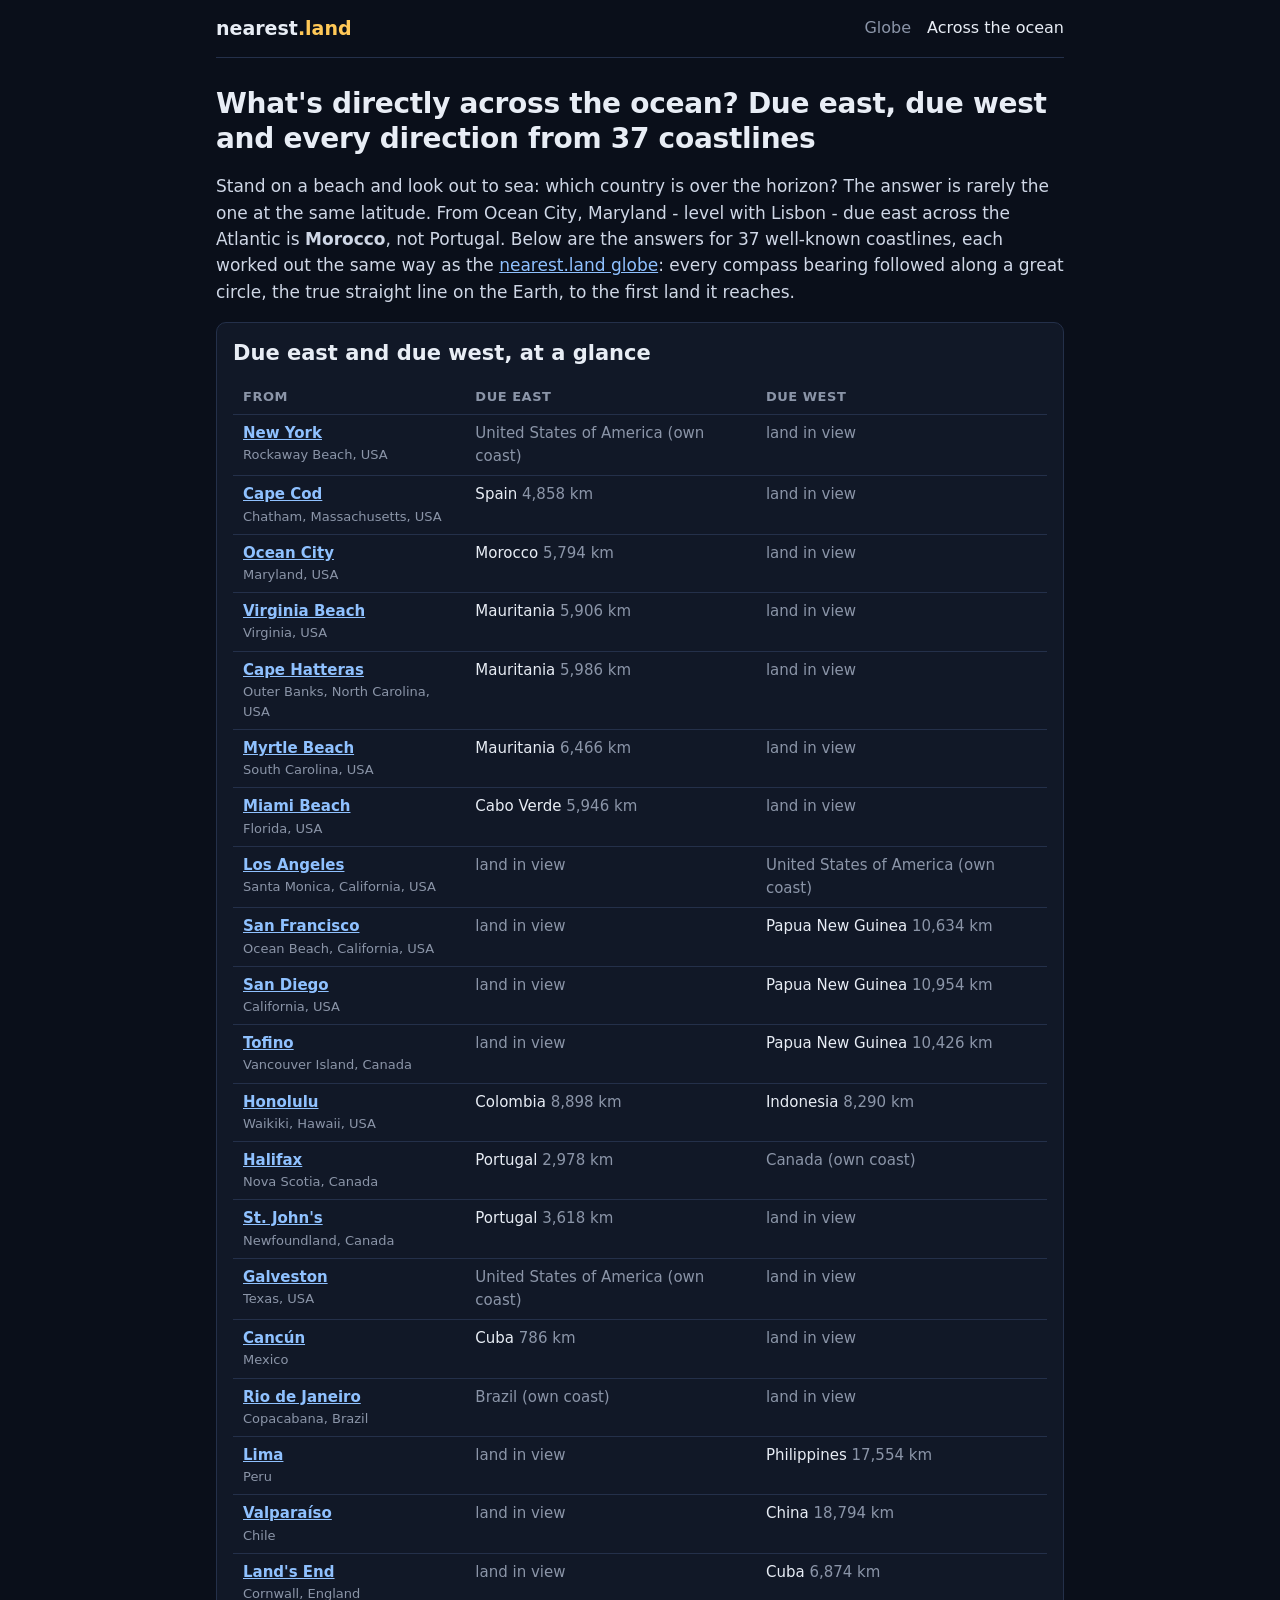
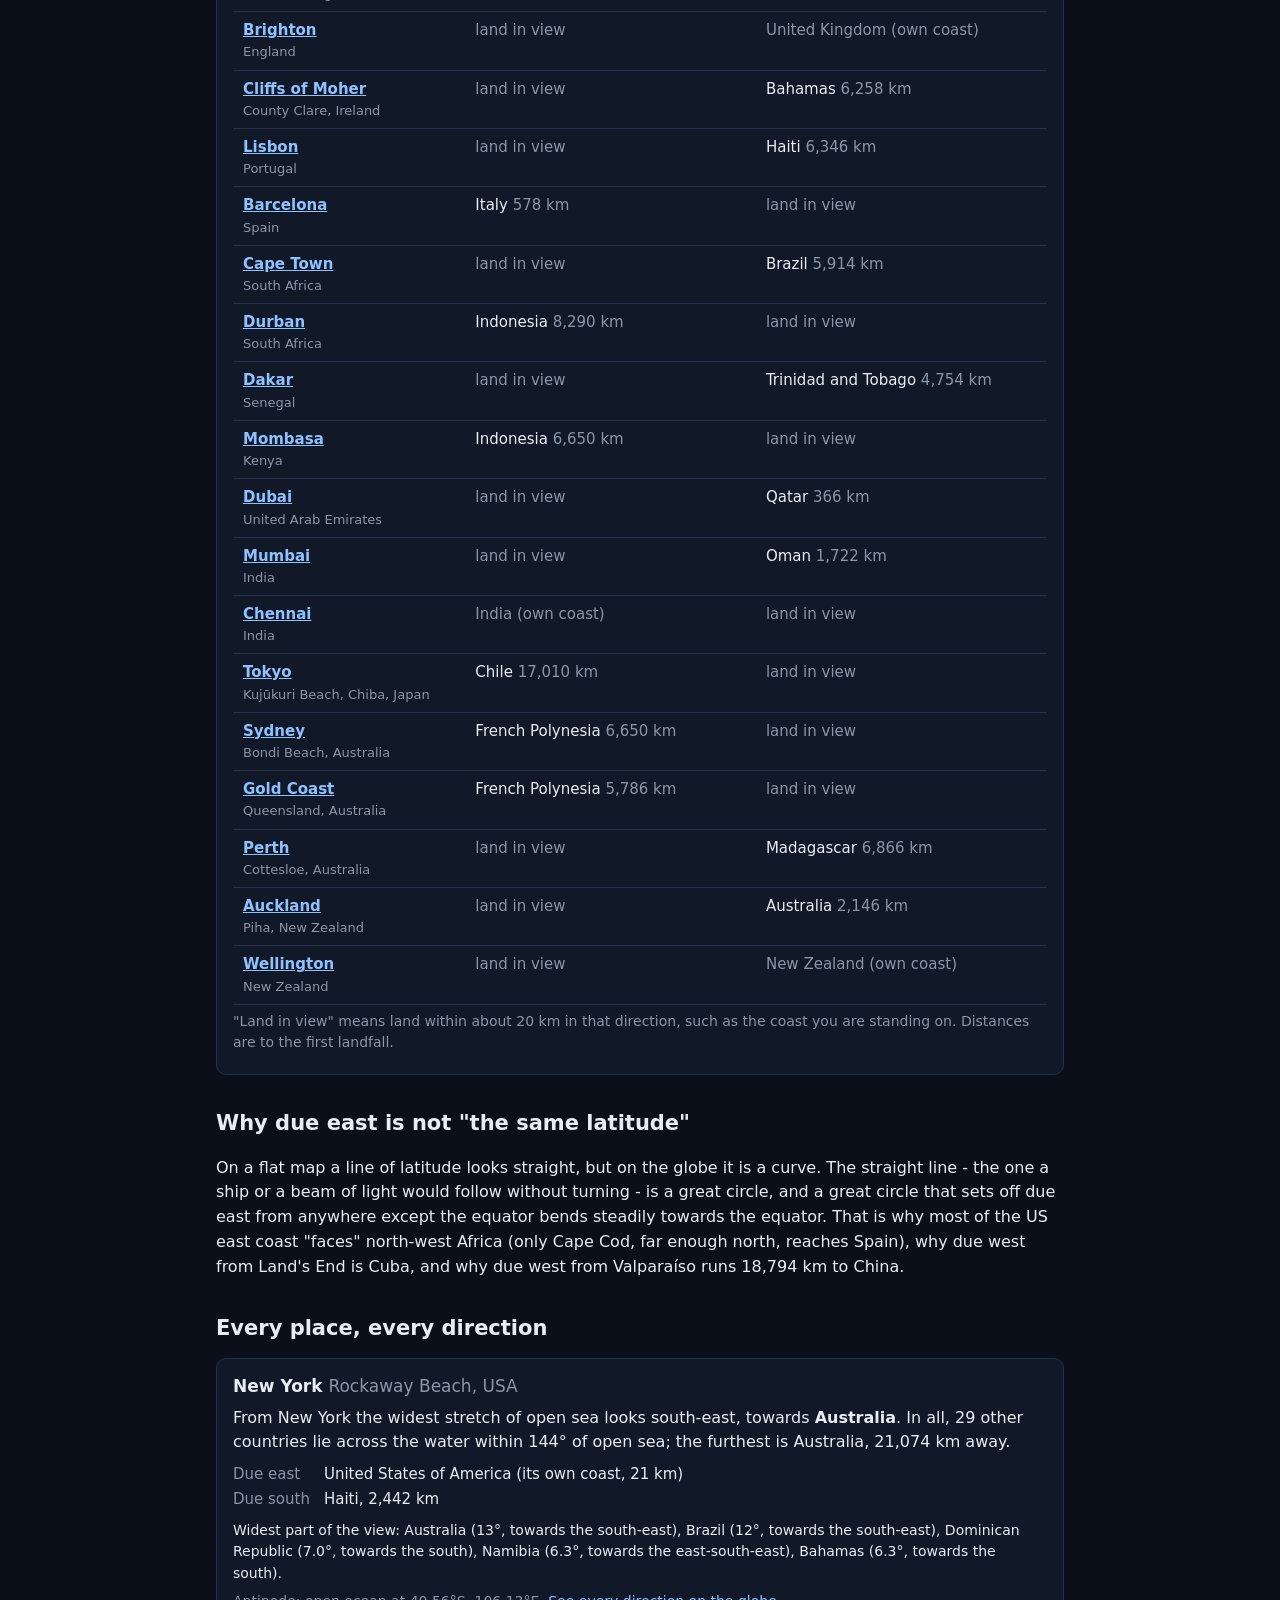
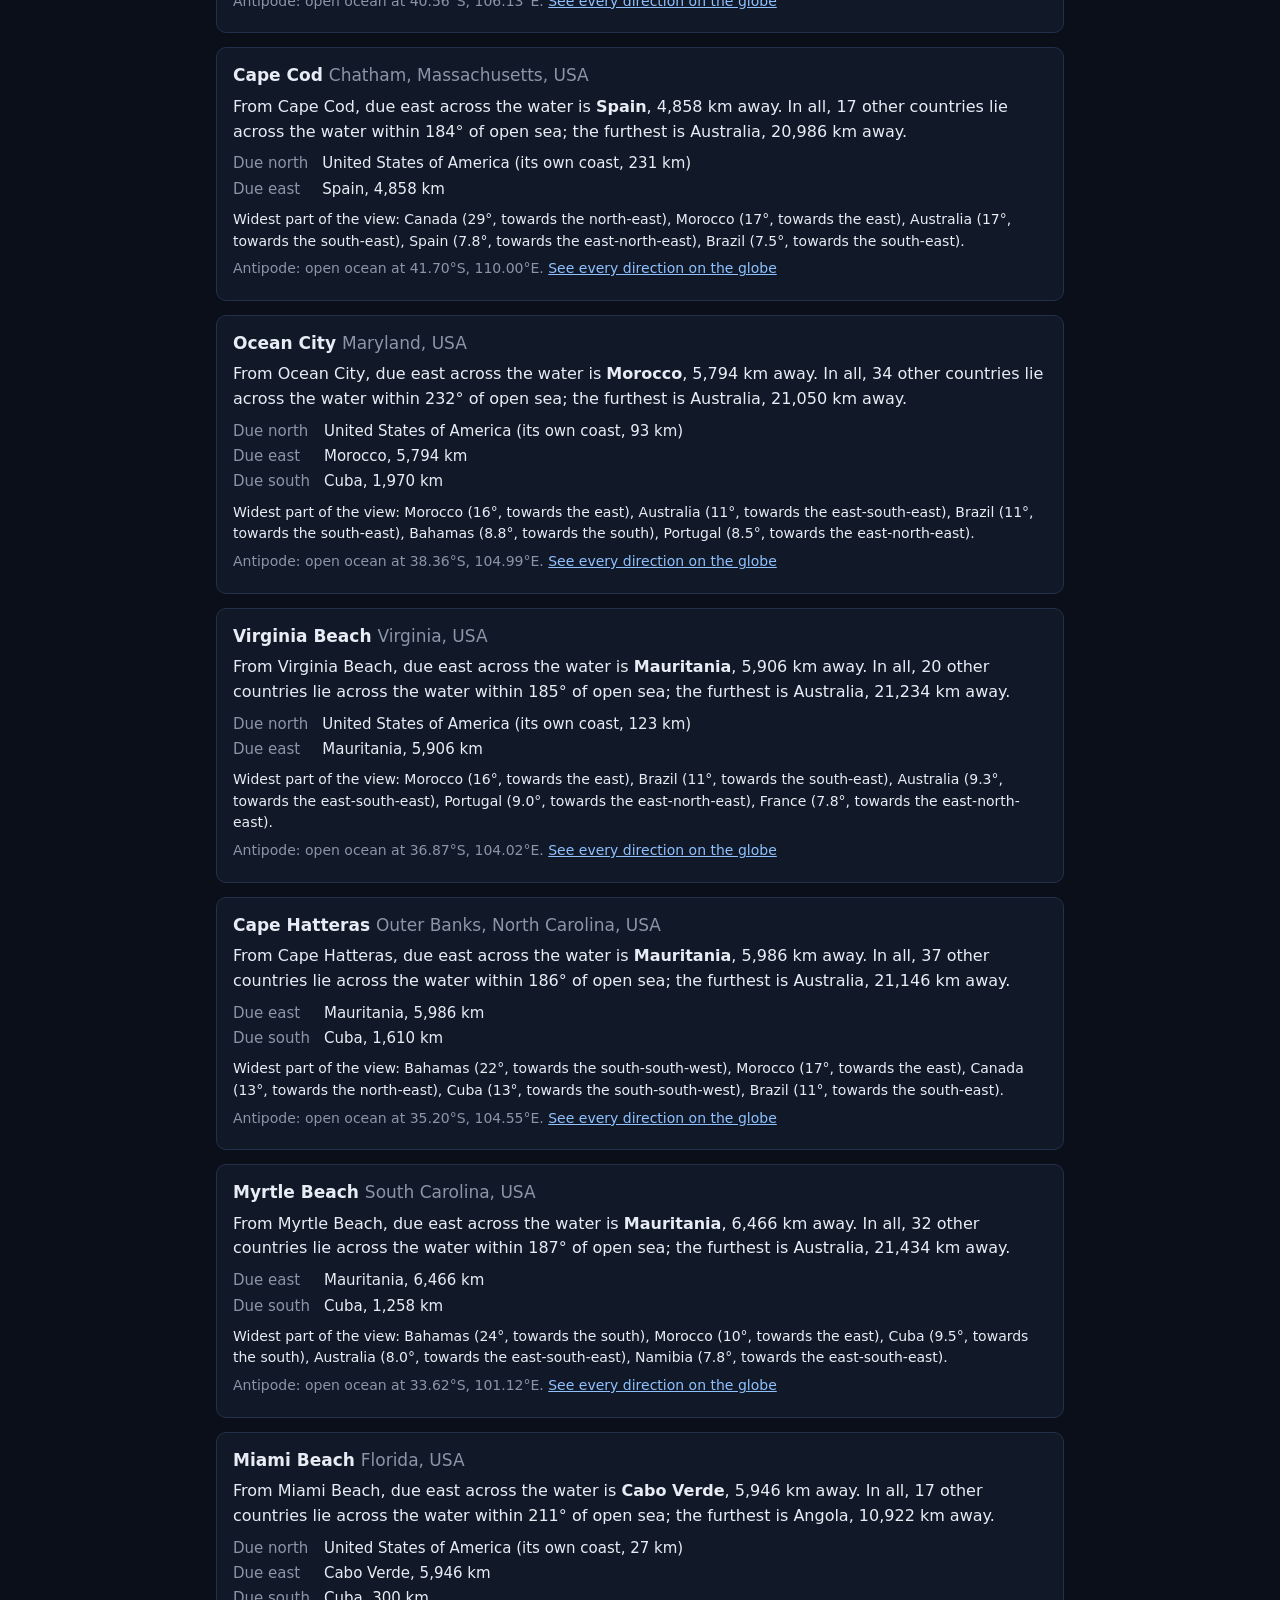
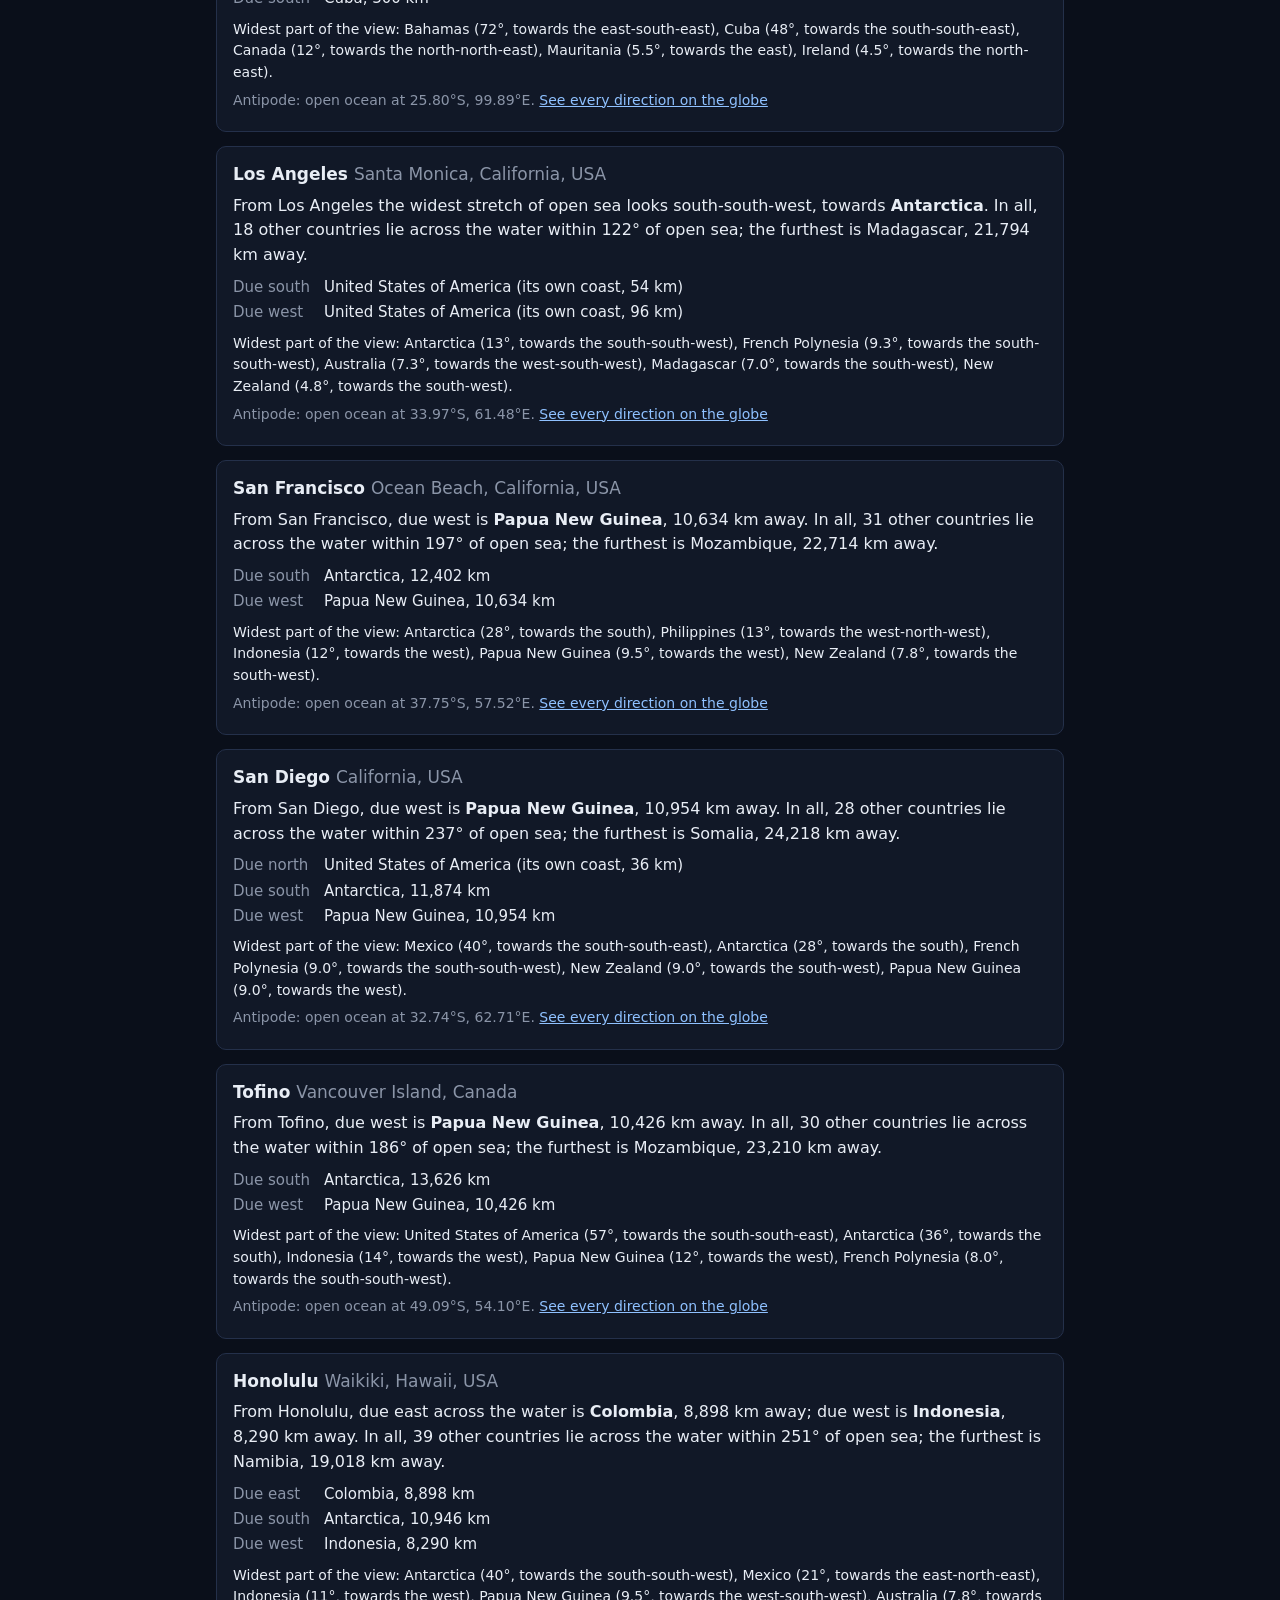
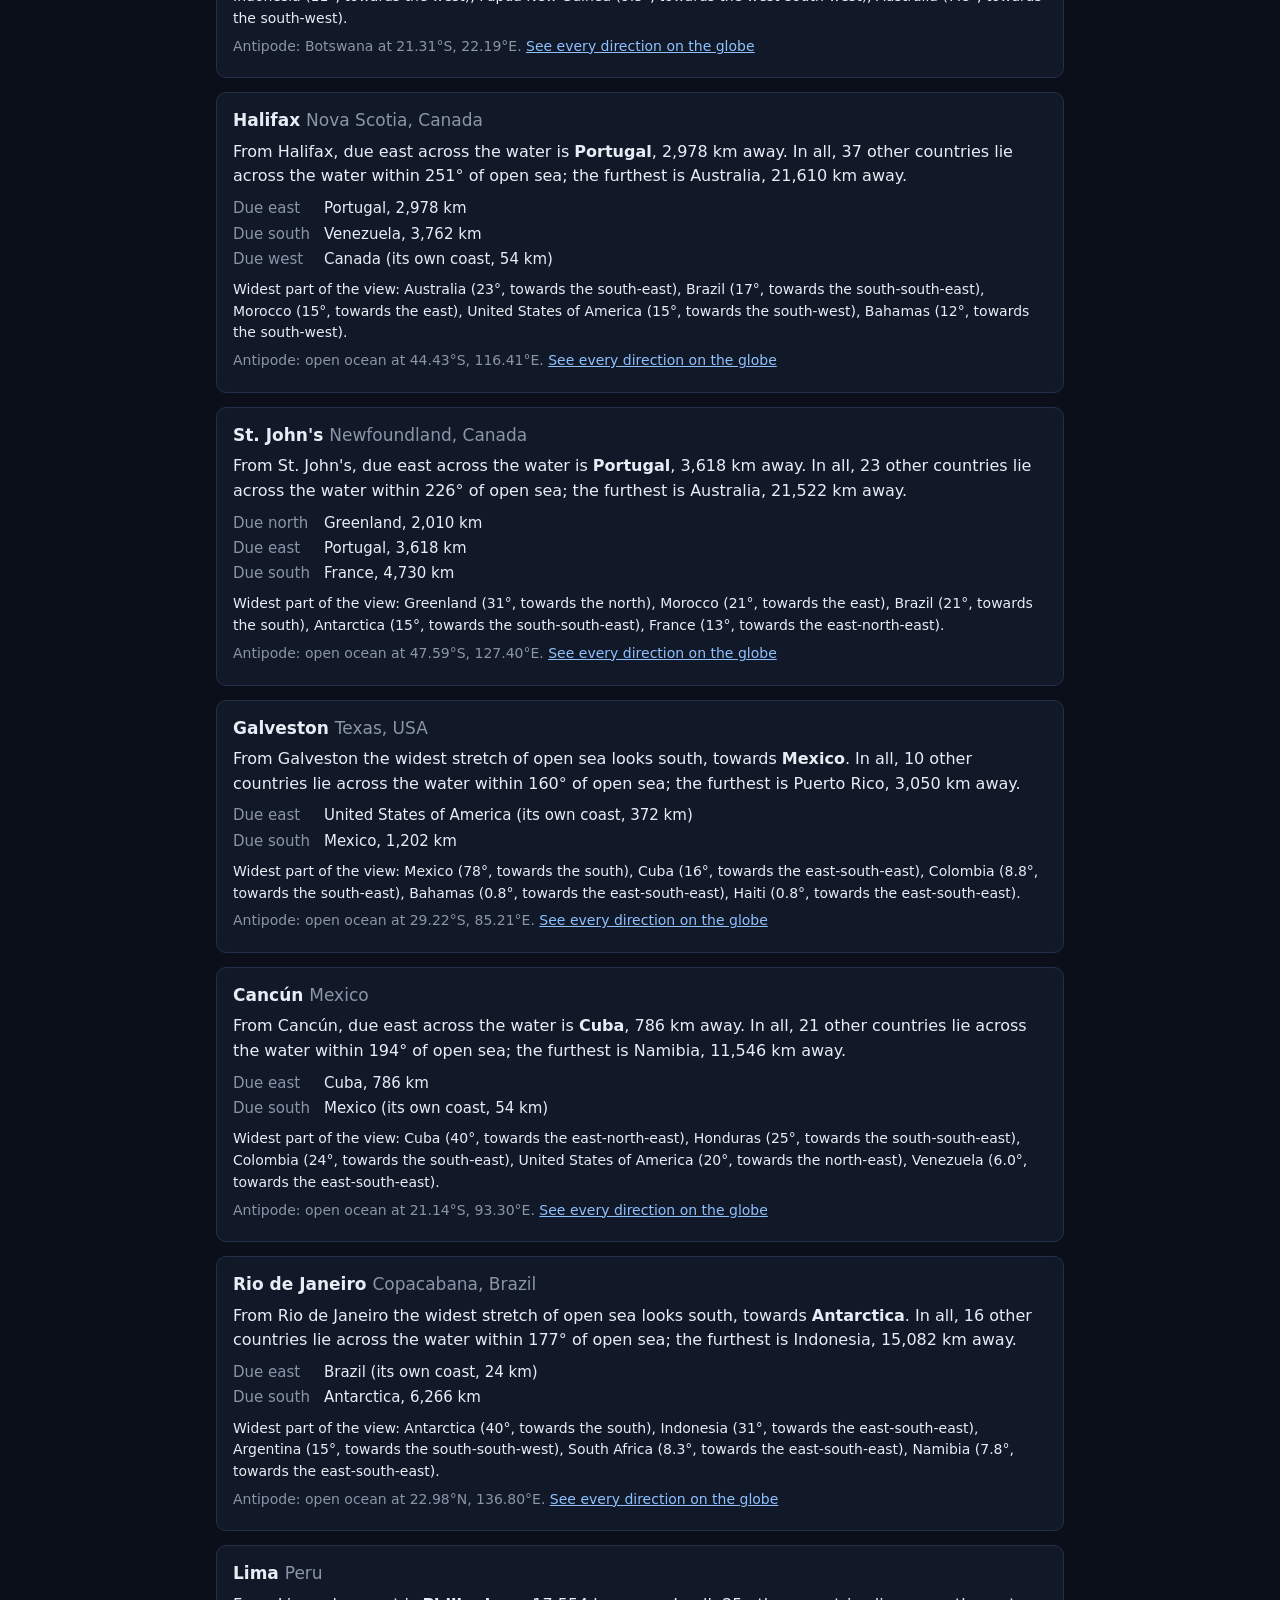
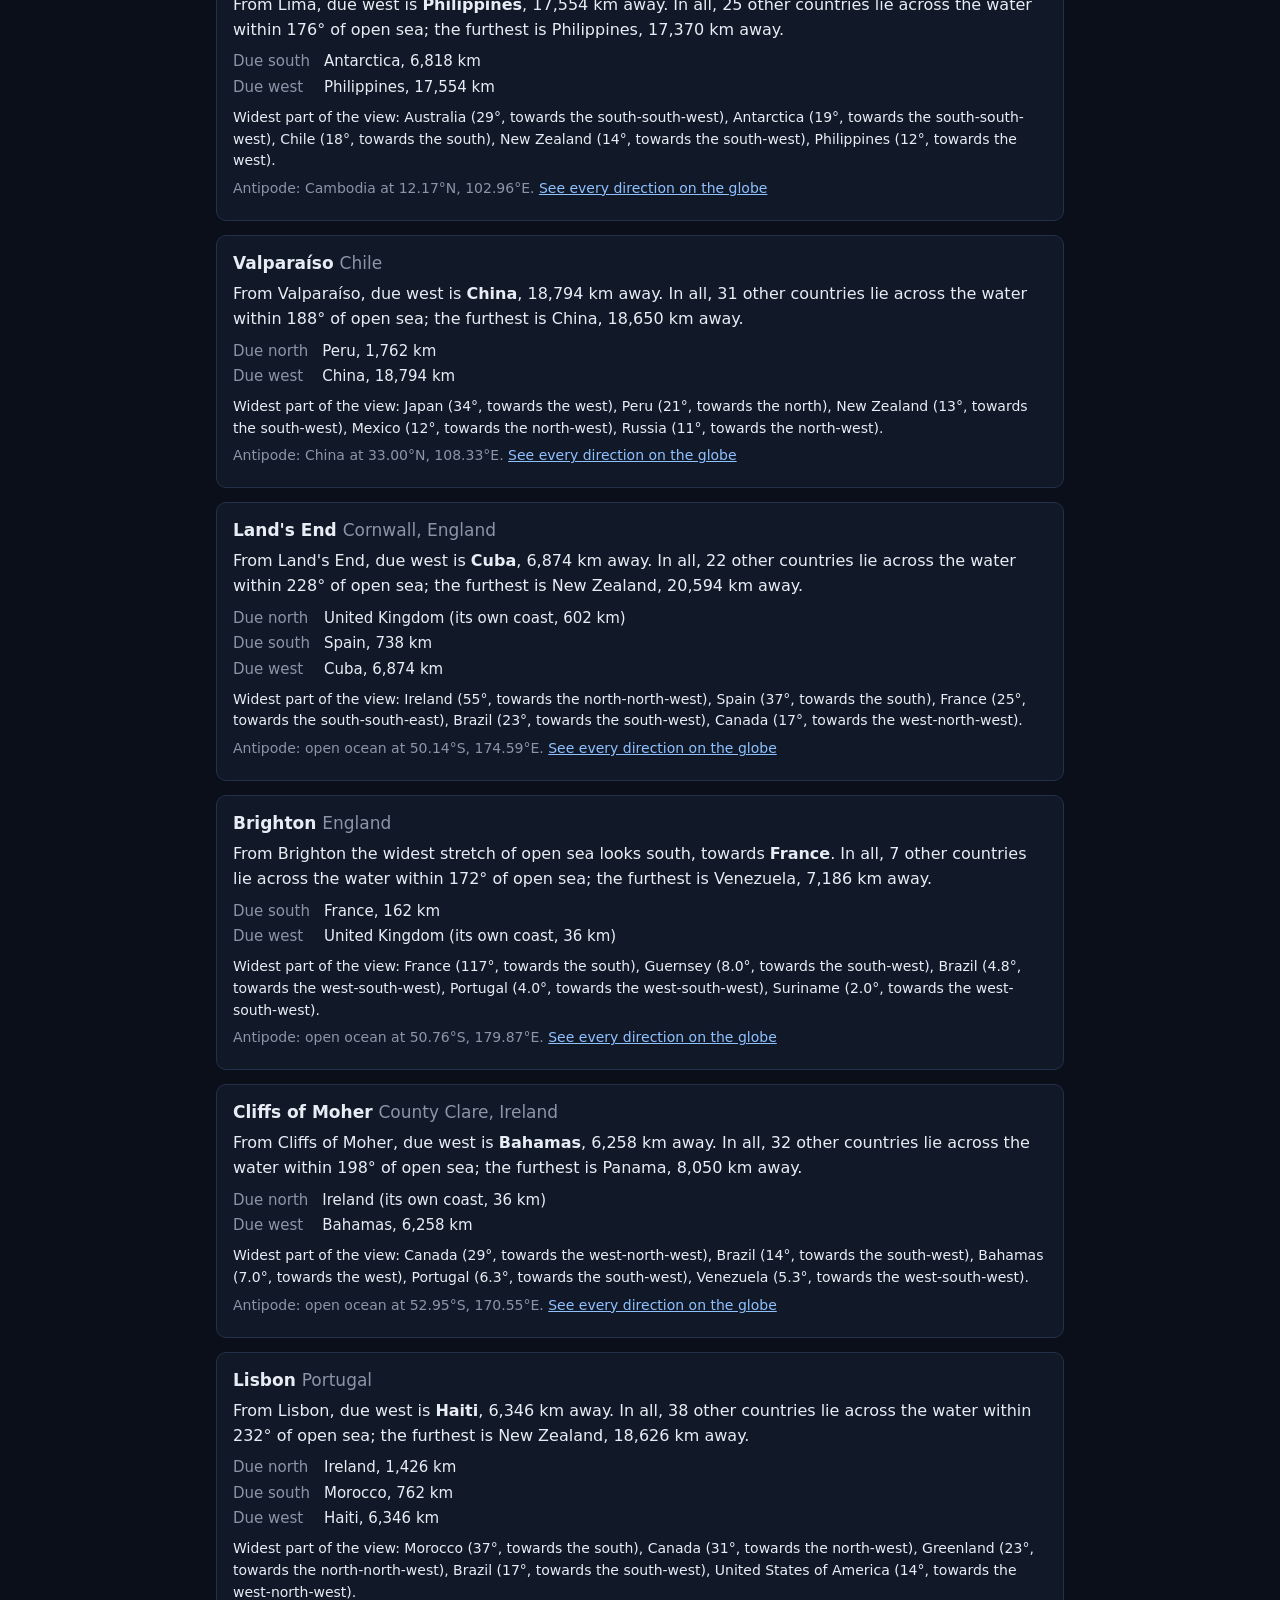
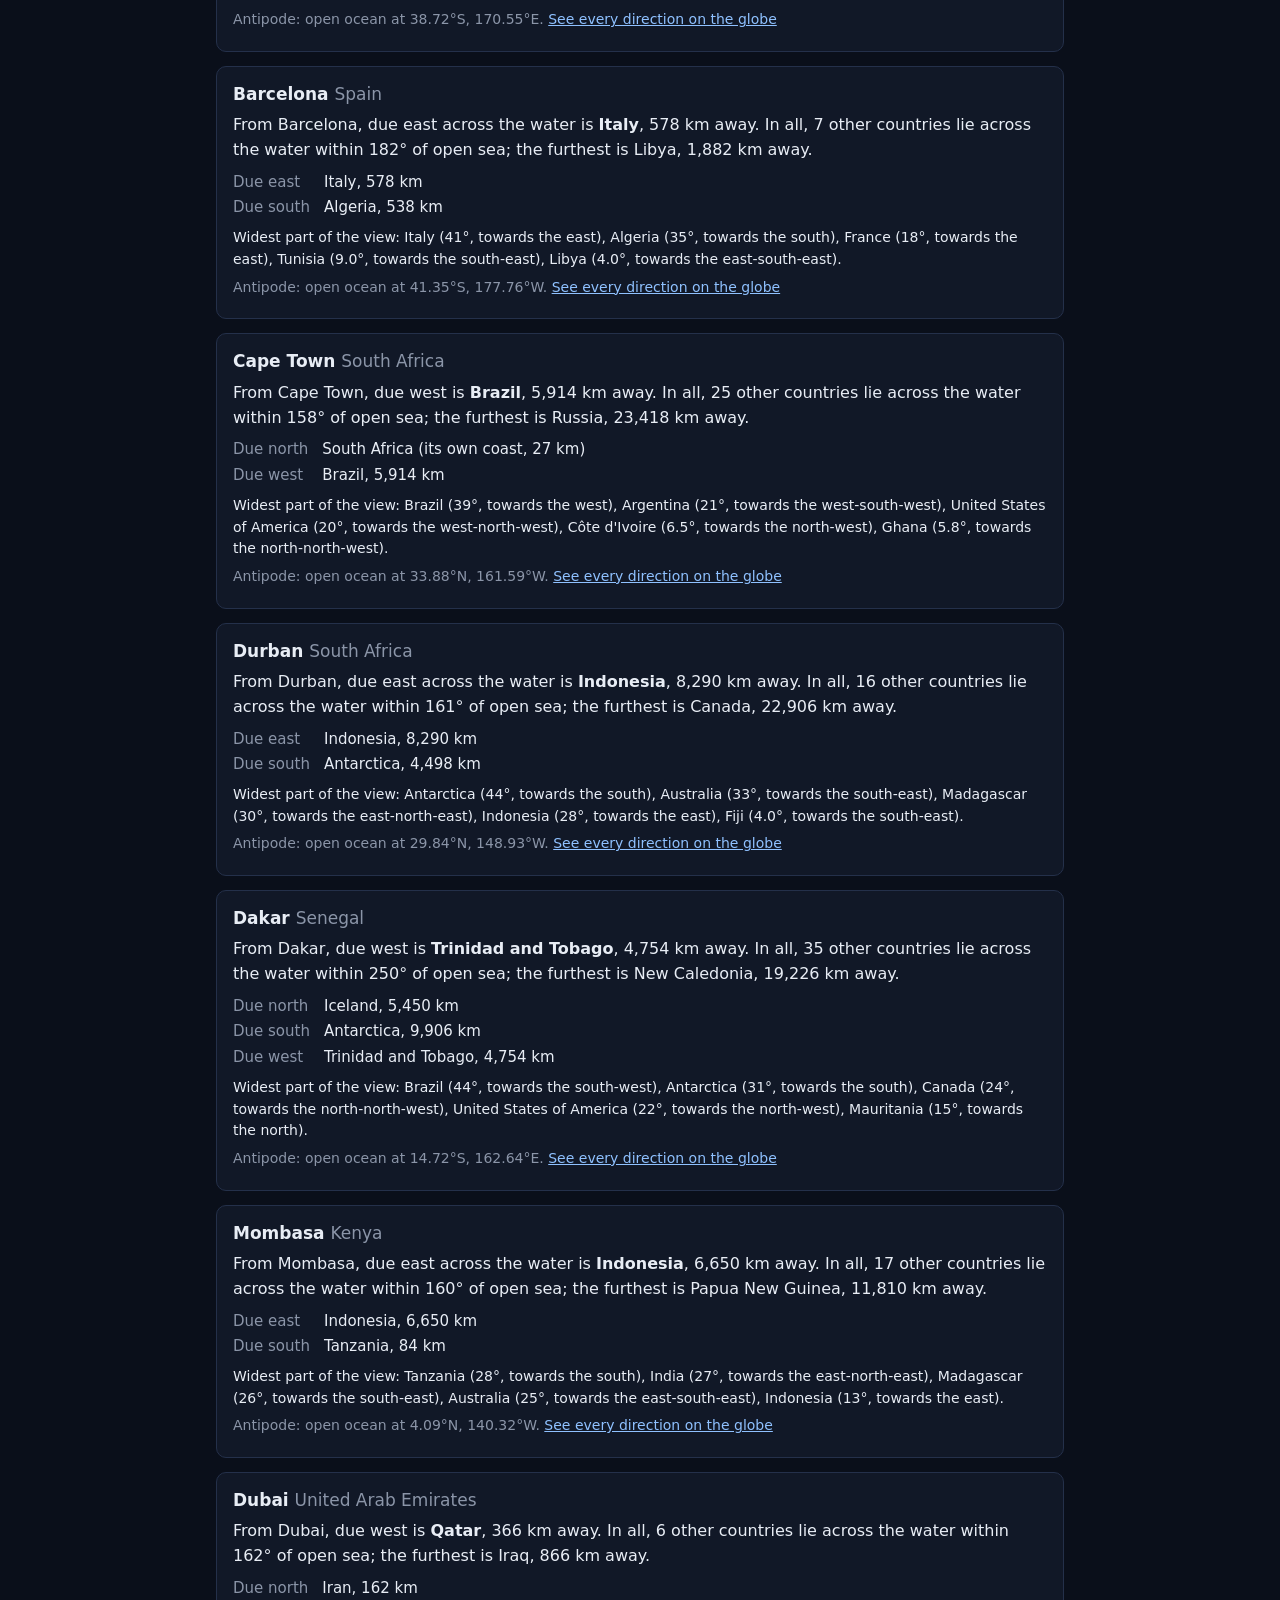
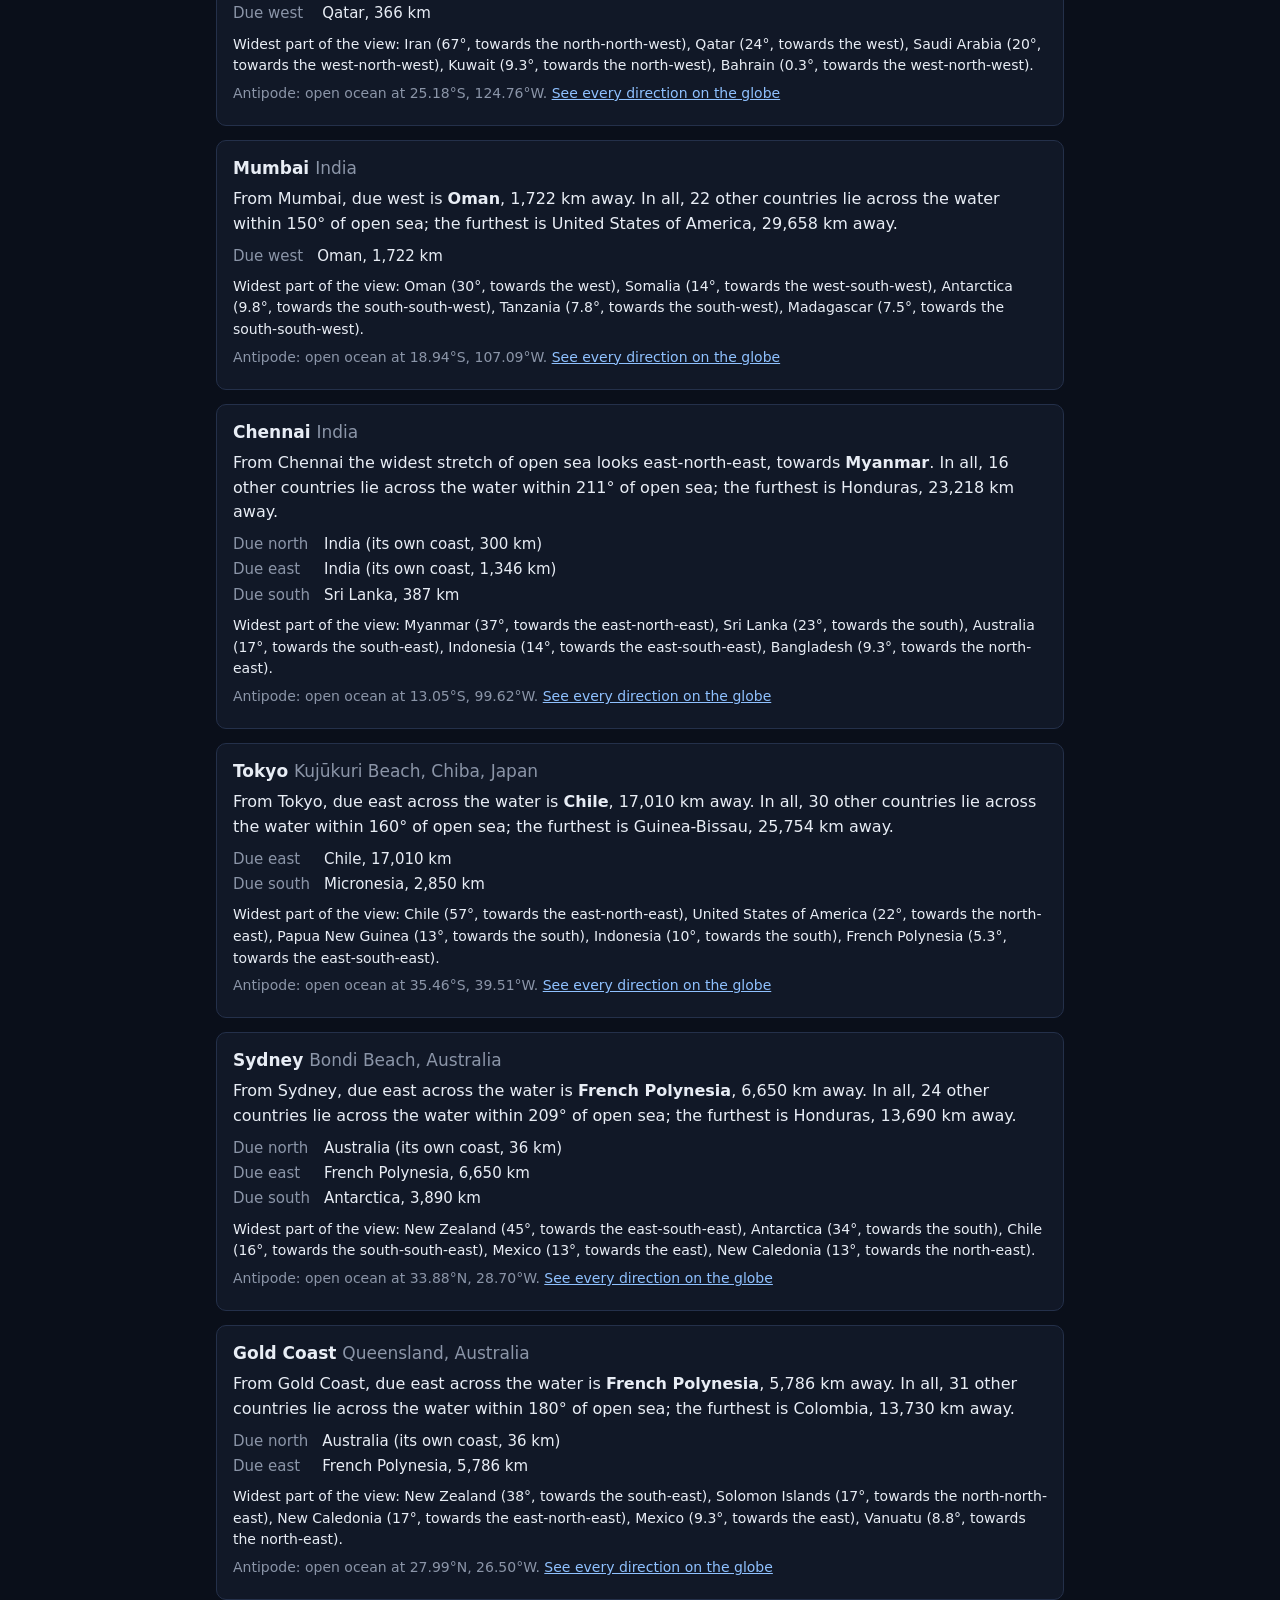
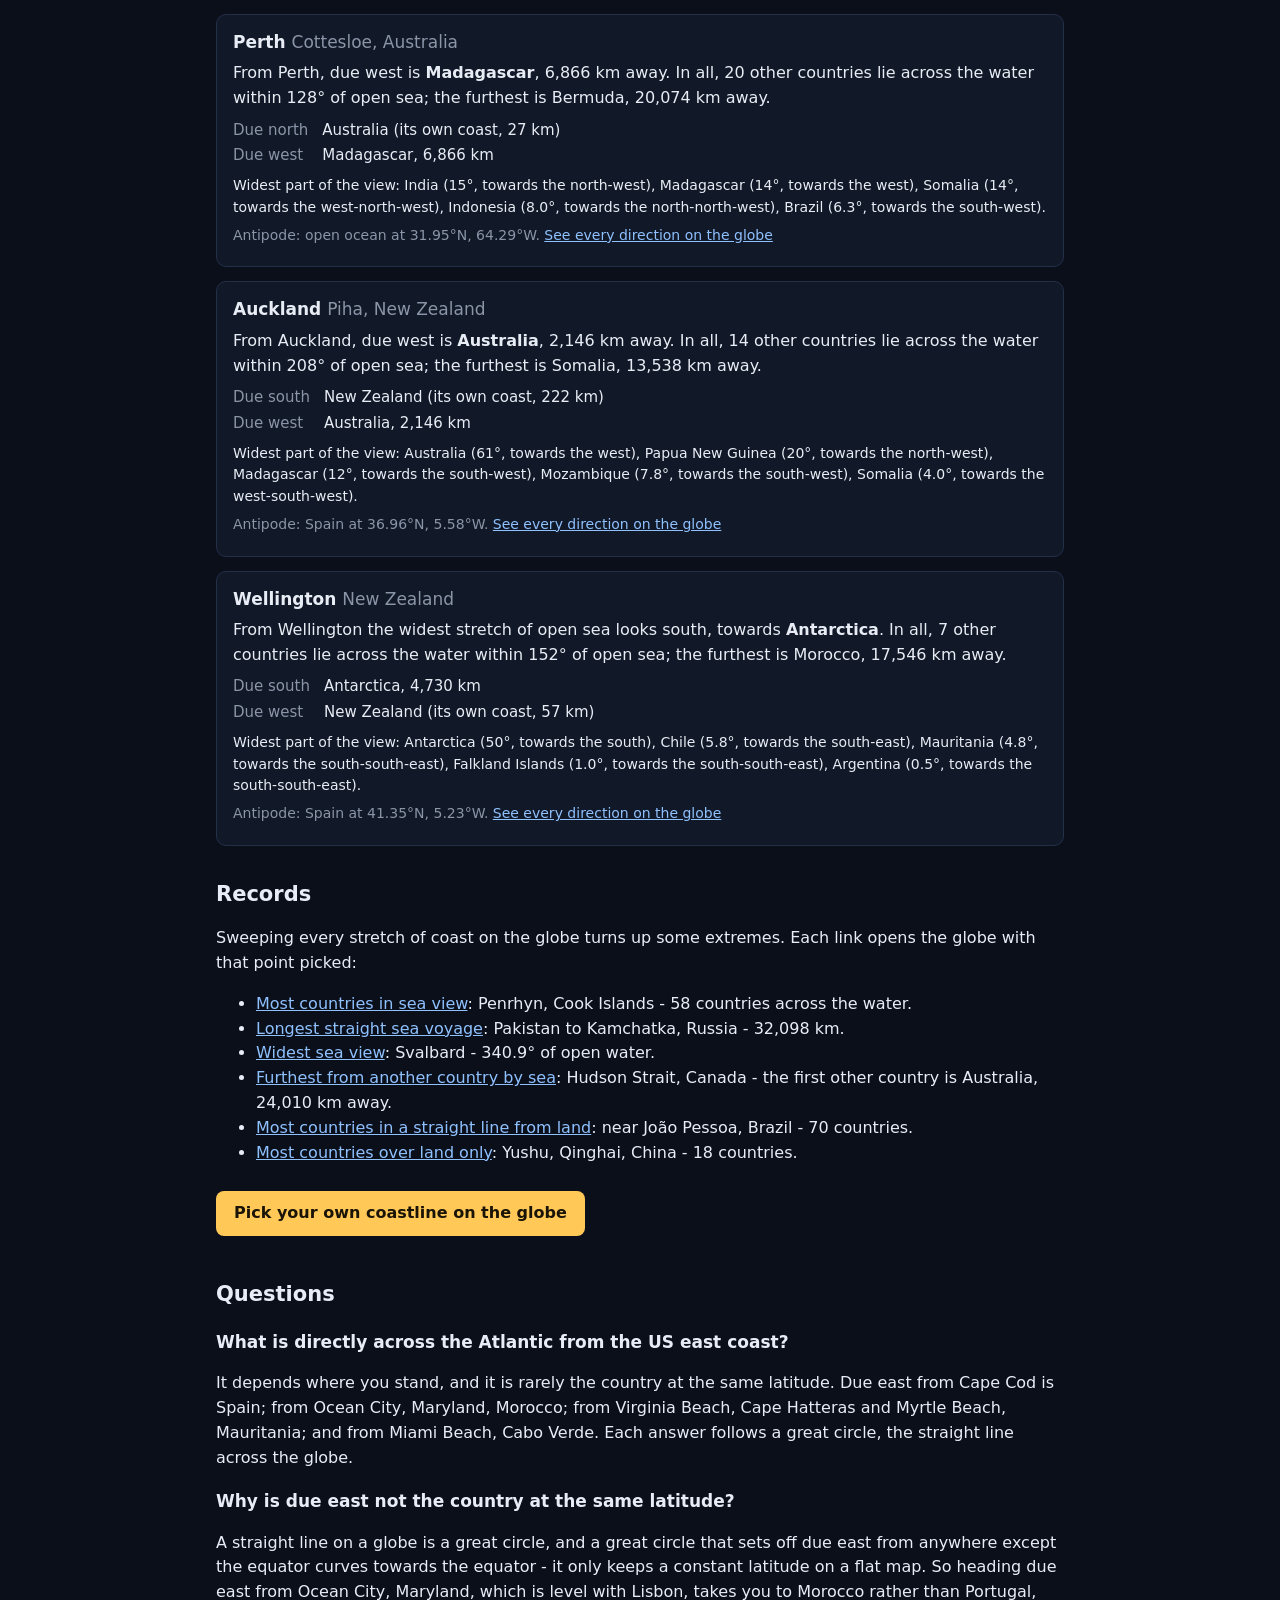
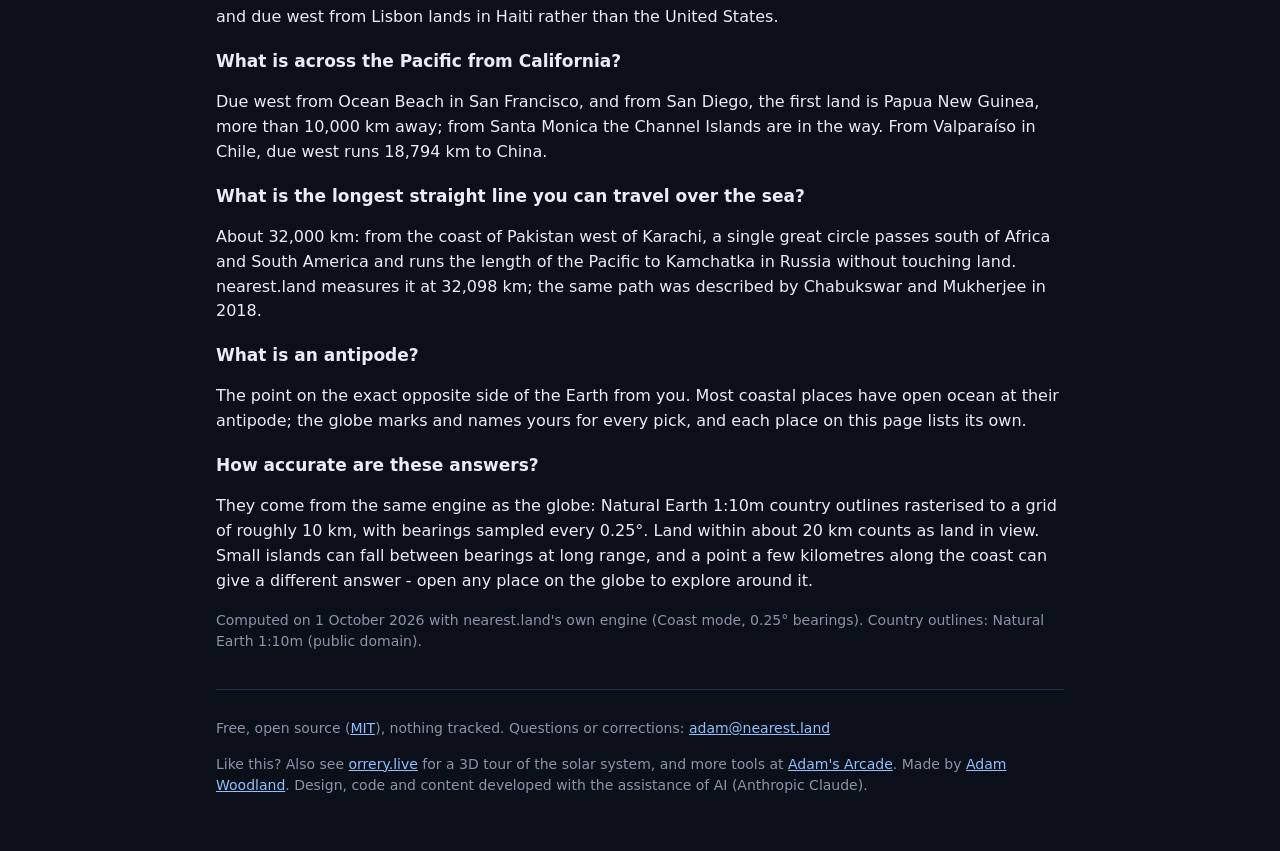
==== across/index.html @ 9a40b055 "Add /across/: what's directly across the ocean from 37 coastlines Static page (no JS) generated with" ====
<!DOCTYPE html>
<html lang="en-GB">
<head>
<meta charset="UTF-8">
<meta name="viewport" content="width=device-width, initial-scale=1.0">
<title>What's directly across the ocean? 37 coastlines - nearest.land</title>
<meta name="description" content="What's directly across the ocean from New York, Miami, Lisbon, Cape Town, Sydney and 32 more coastlines: due east, due west and every country across the water.">
<meta name="robots" content="index, follow">
<meta name="author" content="Adam Woodland">
<meta name="theme-color" content="#0a0f1a">
<link rel="canonical" href="https://nearest.land/across/">
<link rel="icon" href="/favicon.svg" type="image/svg+xml">
<link rel="apple-touch-icon" href="/apple-touch-icon.png">
<meta property="og:type" content="article">
<meta property="og:url" content="https://nearest.land/across/">
<meta property="og:site_name" content="nearest.land">
<meta property="og:title" content="What's directly across the ocean? 37 coastlines answered">
<meta property="og:description" content="Due east from Ocean City, Maryland is Morocco, not Portugal. What lies across the water from 37 famous coastlines, followed along great circles.">
<meta property="og:image" content="https://nearest.land/og-image.png">
<meta property="og:locale" content="en_GB">
<meta name="twitter:card" content="summary_large_image">
<script type="application/ld+json">
{
 "@context": "https://schema.org",
 "@graph": [
  {
   "@type": "BreadcrumbList",
   "itemListElement": [
    {
     "@type": "ListItem",
     "position": 1,
     "name": "nearest.land",
     "item": "https://nearest.land/"
    },
    {
     "@type": "ListItem",
     "position": 2,
     "name": "What's directly across the ocean",
     "item": "https://nearest.land/across/"
    }
   ]
  },
  {
   "@type": "Article",
   "@id": "https://nearest.land/across/",
   "url": "https://nearest.land/across/",
   "headline": "What's directly across the ocean? Due east, due west and every direction from 37 coastlines",
   "description": "What's directly across the ocean from New York, Miami, Lisbon, Cape Town, Sydney and 32 more coastlines: due east, due west and every country across the water.",
   "datePublished": "2026-10-01",
   "dateModified": "2026-10-01",
   "author": {
    "@type": "Person",
    "name": "Adam Woodland",
    "url": "https://adamwoodland.com/"
   },
   "isPartOf": {
    "@type": "WebSite",
    "name": "nearest.land",
    "url": "https://nearest.land/"
   },
   "inLanguage": "en-GB"
  },
  {
   "@type": "FAQPage",
   "mainEntity": [
    {
     "@type": "Question",
     "name": "What is directly across the Atlantic from the US east coast?",
     "acceptedAnswer": {
      "@type": "Answer",
      "text": "It depends where you stand, and it is rarely the country at the same latitude. Due east from Cape Cod is Spain; from Ocean City, Maryland, Morocco; from Virginia Beach, Cape Hatteras and Myrtle Beach, Mauritania; and from Miami Beach, Cabo Verde. Each answer follows a great circle, the straight line across the globe."
     }
    },
    {
     "@type": "Question",
     "name": "Why is due east not the country at the same latitude?",
     "acceptedAnswer": {
      "@type": "Answer",
      "text": "A straight line on a globe is a great circle, and a great circle that sets off due east from anywhere except the equator curves towards the equator - it only keeps a constant latitude on a flat map. So heading due east from Ocean City, Maryland, which is level with Lisbon, takes you to Morocco rather than Portugal, and due west from Lisbon lands in Haiti rather than the United States."
     }
    },
    {
     "@type": "Question",
     "name": "What is across the Pacific from California?",
     "acceptedAnswer": {
      "@type": "Answer",
      "text": "Due west from Ocean Beach in San Francisco, and from San Diego, the first land is Papua New Guinea, more than 10,000 km away; from Santa Monica the Channel Islands are in the way. From Valparaíso in Chile, due west runs 18,794 km to China."
     }
    },
    {
     "@type": "Question",
     "name": "What is the longest straight line you can travel over the sea?",
     "acceptedAnswer": {
      "@type": "Answer",
      "text": "About 32,000 km: from the coast of Pakistan west of Karachi, a single great circle passes south of Africa and South America and runs the length of the Pacific to Kamchatka in Russia without touching land. nearest.land measures it at 32,098 km; the same path was described by Chabukswar and Mukherjee in 2018."
     }
    },
    {
     "@type": "Question",
     "name": "What is an antipode?",
     "acceptedAnswer": {
      "@type": "Answer",
      "text": "The point on the exact opposite side of the Earth from you. Most coastal places have open ocean at their antipode; the globe marks and names yours for every pick, and each place on this page lists its own."
     }
    },
    {
     "@type": "Question",
     "name": "How accurate are these answers?",
     "acceptedAnswer": {
      "@type": "Answer",
      "text": "They come from the same engine as the globe: Natural Earth 1:10m country outlines rasterised to a grid of roughly 10 km, with bearings sampled every 0.25°. Land within about 20 km counts as land in view. Small islands can fall between bearings at long range, and a point a few kilometres along the coast can give a different answer - open any place on the globe to explore around it."
     }
    }
   ]
  }
 ]
}
</script>
<link rel="stylesheet" href="/guide.css">
</head>
<body>
<div class="wrap">
<header class="site">
	<a class="brand" href="/">nearest<span class="tld">.land</span></a>
	<nav aria-label="Pages"><a href="/">Globe</a><a href="/across/" aria-current="page">Across the ocean</a></nav>
</header>
<main>
	<h1>What's directly across the ocean? Due east, due west and every direction from 37 coastlines</h1>
	<p class="lead">Stand on a beach and look out to sea: which country is over the horizon? The answer is rarely the one at the same latitude. From Ocean City, Maryland - level with Lisbon - due east across the Atlantic is <strong>Morocco</strong>, not Portugal. Below are the answers for 37 well-known coastlines, each worked out the same way as the <a href="/">nearest.land globe</a>: every compass bearing followed along a great circle, the true straight line on the Earth, to the first land it reaches.</p>

	<div class="card">
		<h2>Due east and due west, at a glance</h2>
		<div class="tablewrap">
			<table class="stack">
				<thead><tr><th scope="col">From</th><th scope="col">Due east</th><th scope="col">Due west</th></tr></thead>
				<tbody>
				<tr><th scope="row"><a href="#new-york">New York</a><span class="sub">Rockaway Beach, USA</span></th><td data-label="Due east"><span class="muted">United States of America (own coast)</span></td><td data-label="Due west"><span class="muted">land in view</span></td></tr>
				<tr><th scope="row"><a href="#cape-cod">Cape Cod</a><span class="sub">Chatham, Massachusetts, USA</span></th><td data-label="Due east">Spain <span class="muted">4,858 km</span></td><td data-label="Due west"><span class="muted">land in view</span></td></tr>
				<tr><th scope="row"><a href="#ocean-city">Ocean City</a><span class="sub">Maryland, USA</span></th><td data-label="Due east">Morocco <span class="muted">5,794 km</span></td><td data-label="Due west"><span class="muted">land in view</span></td></tr>
				<tr><th scope="row"><a href="#virginia-beach">Virginia Beach</a><span class="sub">Virginia, USA</span></th><td data-label="Due east">Mauritania <span class="muted">5,906 km</span></td><td data-label="Due west"><span class="muted">land in view</span></td></tr>
				<tr><th scope="row"><a href="#cape-hatteras">Cape Hatteras</a><span class="sub">Outer Banks, North Carolina, USA</span></th><td data-label="Due east">Mauritania <span class="muted">5,986 km</span></td><td data-label="Due west"><span class="muted">land in view</span></td></tr>
				<tr><th scope="row"><a href="#myrtle-beach">Myrtle Beach</a><span class="sub">South Carolina, USA</span></th><td data-label="Due east">Mauritania <span class="muted">6,466 km</span></td><td data-label="Due west"><span class="muted">land in view</span></td></tr>
				<tr><th scope="row"><a href="#miami-beach">Miami Beach</a><span class="sub">Florida, USA</span></th><td data-label="Due east">Cabo Verde <span class="muted">5,946 km</span></td><td data-label="Due west"><span class="muted">land in view</span></td></tr>
				<tr><th scope="row"><a href="#los-angeles">Los Angeles</a><span class="sub">Santa Monica, California, USA</span></th><td data-label="Due east"><span class="muted">land in view</span></td><td data-label="Due west"><span class="muted">United States of America (own coast)</span></td></tr>
				<tr><th scope="row"><a href="#san-francisco">San Francisco</a><span class="sub">Ocean Beach, California, USA</span></th><td data-label="Due east"><span class="muted">land in view</span></td><td data-label="Due west">Papua New Guinea <span class="muted">10,634 km</span></td></tr>
				<tr><th scope="row"><a href="#san-diego">San Diego</a><span class="sub">California, USA</span></th><td data-label="Due east"><span class="muted">land in view</span></td><td data-label="Due west">Papua New Guinea <span class="muted">10,954 km</span></td></tr>
				<tr><th scope="row"><a href="#tofino">Tofino</a><span class="sub">Vancouver Island, Canada</span></th><td data-label="Due east"><span class="muted">land in view</span></td><td data-label="Due west">Papua New Guinea <span class="muted">10,426 km</span></td></tr>
				<tr><th scope="row"><a href="#honolulu">Honolulu</a><span class="sub">Waikiki, Hawaii, USA</span></th><td data-label="Due east">Colombia <span class="muted">8,898 km</span></td><td data-label="Due west">Indonesia <span class="muted">8,290 km</span></td></tr>
				<tr><th scope="row"><a href="#halifax">Halifax</a><span class="sub">Nova Scotia, Canada</span></th><td data-label="Due east">Portugal <span class="muted">2,978 km</span></td><td data-label="Due west"><span class="muted">Canada (own coast)</span></td></tr>
				<tr><th scope="row"><a href="#st-john-s">St. John's</a><span class="sub">Newfoundland, Canada</span></th><td data-label="Due east">Portugal <span class="muted">3,618 km</span></td><td data-label="Due west"><span class="muted">land in view</span></td></tr>
				<tr><th scope="row"><a href="#galveston">Galveston</a><span class="sub">Texas, USA</span></th><td data-label="Due east"><span class="muted">United States of America (own coast)</span></td><td data-label="Due west"><span class="muted">land in view</span></td></tr>
				<tr><th scope="row"><a href="#cancun">Cancún</a><span class="sub">Mexico</span></th><td data-label="Due east">Cuba <span class="muted">786 km</span></td><td data-label="Due west"><span class="muted">land in view</span></td></tr>
				<tr><th scope="row"><a href="#rio-de-janeiro">Rio de Janeiro</a><span class="sub">Copacabana, Brazil</span></th><td data-label="Due east"><span class="muted">Brazil (own coast)</span></td><td data-label="Due west"><span class="muted">land in view</span></td></tr>
				<tr><th scope="row"><a href="#lima">Lima</a><span class="sub">Peru</span></th><td data-label="Due east"><span class="muted">land in view</span></td><td data-label="Due west">Philippines <span class="muted">17,554 km</span></td></tr>
				<tr><th scope="row"><a href="#valparaiso">Valparaíso</a><span class="sub">Chile</span></th><td data-label="Due east"><span class="muted">land in view</span></td><td data-label="Due west">China <span class="muted">18,794 km</span></td></tr>
				<tr><th scope="row"><a href="#land-s-end">Land's End</a><span class="sub">Cornwall, England</span></th><td data-label="Due east"><span class="muted">land in view</span></td><td data-label="Due west">Cuba <span class="muted">6,874 km</span></td></tr>
				<tr><th scope="row"><a href="#brighton">Brighton</a><span class="sub">England</span></th><td data-label="Due east"><span class="muted">land in view</span></td><td data-label="Due west"><span class="muted">United Kingdom (own coast)</span></td></tr>
				<tr><th scope="row"><a href="#cliffs-of-moher">Cliffs of Moher</a><span class="sub">County Clare, Ireland</span></th><td data-label="Due east"><span class="muted">land in view</span></td><td data-label="Due west">Bahamas <span class="muted">6,258 km</span></td></tr>
				<tr><th scope="row"><a href="#lisbon">Lisbon</a><span class="sub">Portugal</span></th><td data-label="Due east"><span class="muted">land in view</span></td><td data-label="Due west">Haiti <span class="muted">6,346 km</span></td></tr>
				<tr><th scope="row"><a href="#barcelona">Barcelona</a><span class="sub">Spain</span></th><td data-label="Due east">Italy <span class="muted">578 km</span></td><td data-label="Due west"><span class="muted">land in view</span></td></tr>
				<tr><th scope="row"><a href="#cape-town">Cape Town</a><span class="sub">South Africa</span></th><td data-label="Due east"><span class="muted">land in view</span></td><td data-label="Due west">Brazil <span class="muted">5,914 km</span></td></tr>
				<tr><th scope="row"><a href="#durban">Durban</a><span class="sub">South Africa</span></th><td data-label="Due east">Indonesia <span class="muted">8,290 km</span></td><td data-label="Due west"><span class="muted">land in view</span></td></tr>
				<tr><th scope="row"><a href="#dakar">Dakar</a><span class="sub">Senegal</span></th><td data-label="Due east"><span class="muted">land in view</span></td><td data-label="Due west">Trinidad and Tobago <span class="muted">4,754 km</span></td></tr>
				<tr><th scope="row"><a href="#mombasa">Mombasa</a><span class="sub">Kenya</span></th><td data-label="Due east">Indonesia <span class="muted">6,650 km</span></td><td data-label="Due west"><span class="muted">land in view</span></td></tr>
				<tr><th scope="row"><a href="#dubai">Dubai</a><span class="sub">United Arab Emirates</span></th><td data-label="Due east"><span class="muted">land in view</span></td><td data-label="Due west">Qatar <span class="muted">366 km</span></td></tr>
				<tr><th scope="row"><a href="#mumbai">Mumbai</a><span class="sub">India</span></th><td data-label="Due east"><span class="muted">land in view</span></td><td data-label="Due west">Oman <span class="muted">1,722 km</span></td></tr>
				<tr><th scope="row"><a href="#chennai">Chennai</a><span class="sub">India</span></th><td data-label="Due east"><span class="muted">India (own coast)</span></td><td data-label="Due west"><span class="muted">land in view</span></td></tr>
				<tr><th scope="row"><a href="#tokyo">Tokyo</a><span class="sub">Kujūkuri Beach, Chiba, Japan</span></th><td data-label="Due east">Chile <span class="muted">17,010 km</span></td><td data-label="Due west"><span class="muted">land in view</span></td></tr>
				<tr><th scope="row"><a href="#sydney">Sydney</a><span class="sub">Bondi Beach, Australia</span></th><td data-label="Due east">French Polynesia <span class="muted">6,650 km</span></td><td data-label="Due west"><span class="muted">land in view</span></td></tr>
				<tr><th scope="row"><a href="#gold-coast">Gold Coast</a><span class="sub">Queensland, Australia</span></th><td data-label="Due east">French Polynesia <span class="muted">5,786 km</span></td><td data-label="Due west"><span class="muted">land in view</span></td></tr>
				<tr><th scope="row"><a href="#perth">Perth</a><span class="sub">Cottesloe, Australia</span></th><td data-label="Due east"><span class="muted">land in view</span></td><td data-label="Due west">Madagascar <span class="muted">6,866 km</span></td></tr>
				<tr><th scope="row"><a href="#auckland">Auckland</a><span class="sub">Piha, New Zealand</span></th><td data-label="Due east"><span class="muted">land in view</span></td><td data-label="Due west">Australia <span class="muted">2,146 km</span></td></tr>
				<tr><th scope="row"><a href="#wellington">Wellington</a><span class="sub">New Zealand</span></th><td data-label="Due east"><span class="muted">land in view</span></td><td data-label="Due west"><span class="muted">New Zealand (own coast)</span></td></tr>
				</tbody>
			</table>
		</div>
		<p class="small muted">"Land in view" means land within about 20 km in that direction, such as the coast you are standing on. Distances are to the first landfall.</p>
	</div>

	<h2>Why due east is not "the same latitude"</h2>
	<p>On a flat map a line of latitude looks straight, but on the globe it is a curve. The straight line - the one a ship or a beam of light would follow without turning - is a great circle, and a great circle that sets off due east from anywhere except the equator bends steadily towards the equator. That is why most of the US east coast "faces" north-west Africa (only Cape Cod, far enough north, reaches Spain), why due west from Land's End is Cuba, and why due west from Valparaíso runs 18,794 km to China.</p>

	<h2>Every place, every direction</h2>
	
		<article class="card place" id="new-york">
			<h3>New York <span class="muted">Rockaway Beach, USA</span></h3>
			<p>From New York the widest stretch of open sea looks south-east, towards <strong>Australia</strong>. In all, 29 other countries lie across the water within 144° of open sea; the furthest is Australia, 21,074 km away.</p>
			<dl class="dirs"><dt>Due east</dt><dd>United States of America (its own coast, 21 km)</dd><dt>Due south</dt><dd>Haiti, 2,442 km</dd></dl>
			<p class="small">Widest part of the view: Australia (13°, towards the south-east), Brazil (12°, towards the south-east), Dominican Republic (7.0°, towards the south), Namibia (6.3°, towards the east-south-east), Bahamas (6.3°, towards the south).</p>
			<p class="small muted">Antipode: open ocean at 40.56°S, 106.13°E. <a href="/?at=40.562,-73.872&amp;mode=coast">See every direction on the globe</a></p>
		</article>

		<article class="card place" id="cape-cod">
			<h3>Cape Cod <span class="muted">Chatham, Massachusetts, USA</span></h3>
			<p>From Cape Cod, due east across the water is <strong>Spain</strong>, 4,858 km away. In all, 17 other countries lie across the water within 184° of open sea; the furthest is Australia, 20,986 km away.</p>
			<dl class="dirs"><dt>Due north</dt><dd>United States of America (its own coast, 231 km)</dd><dt>Due east</dt><dd>Spain, 4,858 km</dd></dl>
			<p class="small">Widest part of the view: Canada (29°, towards the north-east), Morocco (17°, towards the east), Australia (17°, towards the south-east), Spain (7.8°, towards the east-north-east), Brazil (7.5°, towards the south-east).</p>
			<p class="small muted">Antipode: open ocean at 41.70°S, 110.00°E. <a href="/?at=41.704,-70.005&amp;mode=coast">See every direction on the globe</a></p>
		</article>

		<article class="card place" id="ocean-city">
			<h3>Ocean City <span class="muted">Maryland, USA</span></h3>
			<p>From Ocean City, due east across the water is <strong>Morocco</strong>, 5,794 km away. In all, 34 other countries lie across the water within 232° of open sea; the furthest is Australia, 21,050 km away.</p>
			<dl class="dirs"><dt>Due north</dt><dd>United States of America (its own coast, 93 km)</dd><dt>Due east</dt><dd>Morocco, 5,794 km</dd><dt>Due south</dt><dd>Cuba, 1,970 km</dd></dl>
			<p class="small">Widest part of the view: Morocco (16°, towards the east), Australia (11°, towards the east-south-east), Brazil (11°, towards the south-east), Bahamas (8.8°, towards the south), Portugal (8.5°, towards the east-north-east).</p>
			<p class="small muted">Antipode: open ocean at 38.36°S, 104.99°E. <a href="/?at=38.364,-75.015&amp;mode=coast">See every direction on the globe</a></p>
		</article>

		<article class="card place" id="virginia-beach">
			<h3>Virginia Beach <span class="muted">Virginia, USA</span></h3>
			<p>From Virginia Beach, due east across the water is <strong>Mauritania</strong>, 5,906 km away. In all, 20 other countries lie across the water within 185° of open sea; the furthest is Australia, 21,234 km away.</p>
			<dl class="dirs"><dt>Due north</dt><dd>United States of America (its own coast, 123 km)</dd><dt>Due east</dt><dd>Mauritania, 5,906 km</dd></dl>
			<p class="small">Widest part of the view: Morocco (16°, towards the east), Brazil (11°, towards the south-east), Australia (9.3°, towards the east-south-east), Portugal (9.0°, towards the east-north-east), France (7.8°, towards the east-north-east).</p>
			<p class="small muted">Antipode: open ocean at 36.87°S, 104.02°E. <a href="/?at=36.87,-75.981&amp;mode=coast">See every direction on the globe</a></p>
		</article>

		<article class="card place" id="cape-hatteras">
			<h3>Cape Hatteras <span class="muted">Outer Banks, North Carolina, USA</span></h3>
			<p>From Cape Hatteras, due east across the water is <strong>Mauritania</strong>, 5,986 km away. In all, 37 other countries lie across the water within 186° of open sea; the furthest is Australia, 21,146 km away.</p>
			<dl class="dirs"><dt>Due east</dt><dd>Mauritania, 5,986 km</dd><dt>Due south</dt><dd>Cuba, 1,610 km</dd></dl>
			<p class="small">Widest part of the view: Bahamas (22°, towards the south-south-west), Morocco (17°, towards the east), Canada (13°, towards the north-east), Cuba (13°, towards the south-south-west), Brazil (11°, towards the south-east).</p>
			<p class="small muted">Antipode: open ocean at 35.20°S, 104.55°E. <a href="/?at=35.2,-75.454&amp;mode=coast">See every direction on the globe</a></p>
		</article>

		<article class="card place" id="myrtle-beach">
			<h3>Myrtle Beach <span class="muted">South Carolina, USA</span></h3>
			<p>From Myrtle Beach, due east across the water is <strong>Mauritania</strong>, 6,466 km away. In all, 32 other countries lie across the water within 187° of open sea; the furthest is Australia, 21,434 km away.</p>
			<dl class="dirs"><dt>Due east</dt><dd>Mauritania, 6,466 km</dd><dt>Due south</dt><dd>Cuba, 1,258 km</dd></dl>
			<p class="small">Widest part of the view: Bahamas (24°, towards the south), Morocco (10°, towards the east), Cuba (9.5°, towards the south), Australia (8.0°, towards the east-south-east), Namibia (7.8°, towards the east-south-east).</p>
			<p class="small muted">Antipode: open ocean at 33.62°S, 101.12°E. <a href="/?at=33.618,-78.882&amp;mode=coast">See every direction on the globe</a></p>
		</article>

		<article class="card place" id="miami-beach">
			<h3>Miami Beach <span class="muted">Florida, USA</span></h3>
			<p>From Miami Beach, due east across the water is <strong>Cabo Verde</strong>, 5,946 km away. In all, 17 other countries lie across the water within 211° of open sea; the furthest is Angola, 10,922 km away.</p>
			<dl class="dirs"><dt>Due north</dt><dd>United States of America (its own coast, 27 km)</dd><dt>Due east</dt><dd>Cabo Verde, 5,946 km</dd><dt>Due south</dt><dd>Cuba, 300 km</dd></dl>
			<p class="small">Widest part of the view: Bahamas (72°, towards the east-south-east), Cuba (48°, towards the south-south-east), Canada (12°, towards the north-north-east), Mauritania (5.5°, towards the east), Ireland (4.5°, towards the north-east).</p>
			<p class="small muted">Antipode: open ocean at 25.80°S, 99.89°E. <a href="/?at=25.796,-80.112&amp;mode=coast">See every direction on the globe</a></p>
		</article>

		<article class="card place" id="los-angeles">
			<h3>Los Angeles <span class="muted">Santa Monica, California, USA</span></h3>
			<p>From Los Angeles the widest stretch of open sea looks south-south-west, towards <strong>Antarctica</strong>. In all, 18 other countries lie across the water within 122° of open sea; the furthest is Madagascar, 21,794 km away.</p>
			<dl class="dirs"><dt>Due south</dt><dd>United States of America (its own coast, 54 km)</dd><dt>Due west</dt><dd>United States of America (its own coast, 96 km)</dd></dl>
			<p class="small">Widest part of the view: Antarctica (13°, towards the south-south-west), French Polynesia (9.3°, towards the south-south-west), Australia (7.3°, towards the west-south-west), Madagascar (7.0°, towards the south-west), New Zealand (4.8°, towards the south-west).</p>
			<p class="small muted">Antipode: open ocean at 33.97°S, 61.48°E. <a href="/?at=33.97,-118.521&amp;mode=coast">See every direction on the globe</a></p>
		</article>

		<article class="card place" id="san-francisco">
			<h3>San Francisco <span class="muted">Ocean Beach, California, USA</span></h3>
			<p>From San Francisco, due west is <strong>Papua New Guinea</strong>, 10,634 km away. In all, 31 other countries lie across the water within 197° of open sea; the furthest is Mozambique, 22,714 km away.</p>
			<dl class="dirs"><dt>Due south</dt><dd>Antarctica, 12,402 km</dd><dt>Due west</dt><dd>Papua New Guinea, 10,634 km</dd></dl>
			<p class="small">Widest part of the view: Antarctica (28°, towards the south), Philippines (13°, towards the west-north-west), Indonesia (12°, towards the west), Papua New Guinea (9.5°, towards the west), New Zealand (7.8°, towards the south-west).</p>
			<p class="small muted">Antipode: open ocean at 37.75°S, 57.52°E. <a href="/?at=37.749,-122.476&amp;mode=coast">See every direction on the globe</a></p>
		</article>

		<article class="card place" id="san-diego">
			<h3>San Diego <span class="muted">California, USA</span></h3>
			<p>From San Diego, due west is <strong>Papua New Guinea</strong>, 10,954 km away. In all, 28 other countries lie across the water within 237° of open sea; the furthest is Somalia, 24,218 km away.</p>
			<dl class="dirs"><dt>Due north</dt><dd>United States of America (its own coast, 36 km)</dd><dt>Due south</dt><dd>Antarctica, 11,874 km</dd><dt>Due west</dt><dd>Papua New Guinea, 10,954 km</dd></dl>
			<p class="small">Widest part of the view: Mexico (40°, towards the south-south-east), Antarctica (28°, towards the south), French Polynesia (9.0°, towards the south-south-west), New Zealand (9.0°, towards the south-west), Papua New Guinea (9.0°, towards the west).</p>
			<p class="small muted">Antipode: open ocean at 32.74°S, 62.71°E. <a href="/?at=32.739,-117.29&amp;mode=coast">See every direction on the globe</a></p>
		</article>

		<article class="card place" id="tofino">
			<h3>Tofino <span class="muted">Vancouver Island, Canada</span></h3>
			<p>From Tofino, due west is <strong>Papua New Guinea</strong>, 10,426 km away. In all, 30 other countries lie across the water within 186° of open sea; the furthest is Mozambique, 23,210 km away.</p>
			<dl class="dirs"><dt>Due south</dt><dd>Antarctica, 13,626 km</dd><dt>Due west</dt><dd>Papua New Guinea, 10,426 km</dd></dl>
			<p class="small">Widest part of the view: United States of America (57°, towards the south-south-east), Antarctica (36°, towards the south), Indonesia (14°, towards the west), Papua New Guinea (12°, towards the west), French Polynesia (8.0°, towards the south-south-west).</p>
			<p class="small muted">Antipode: open ocean at 49.09°S, 54.10°E. <a href="/?at=49.087,-125.903&amp;mode=coast">See every direction on the globe</a></p>
		</article>

		<article class="card place" id="honolulu">
			<h3>Honolulu <span class="muted">Waikiki, Hawaii, USA</span></h3>
			<p>From Honolulu, due east across the water is <strong>Colombia</strong>, 8,898 km away; due west is <strong>Indonesia</strong>, 8,290 km away. In all, 39 other countries lie across the water within 251° of open sea; the furthest is Namibia, 19,018 km away.</p>
			<dl class="dirs"><dt>Due east</dt><dd>Colombia, 8,898 km</dd><dt>Due south</dt><dd>Antarctica, 10,946 km</dd><dt>Due west</dt><dd>Indonesia, 8,290 km</dd></dl>
			<p class="small">Widest part of the view: Antarctica (40°, towards the south-south-west), Mexico (21°, towards the east-north-east), Indonesia (11°, towards the west), Papua New Guinea (9.5°, towards the west-south-west), Australia (7.8°, towards the south-west).</p>
			<p class="small muted">Antipode: Botswana at 21.31°S, 22.19°E. <a href="/?at=21.313,-157.808&amp;mode=coast">See every direction on the globe</a></p>
		</article>

		<article class="card place" id="halifax">
			<h3>Halifax <span class="muted">Nova Scotia, Canada</span></h3>
			<p>From Halifax, due east across the water is <strong>Portugal</strong>, 2,978 km away. In all, 37 other countries lie across the water within 251° of open sea; the furthest is Australia, 21,610 km away.</p>
			<dl class="dirs"><dt>Due east</dt><dd>Portugal, 2,978 km</dd><dt>Due south</dt><dd>Venezuela, 3,762 km</dd><dt>Due west</dt><dd>Canada (its own coast, 54 km)</dd></dl>
			<p class="small">Widest part of the view: Australia (23°, towards the south-east), Brazil (17°, towards the south-south-east), Morocco (15°, towards the east), United States of America (15°, towards the south-west), Bahamas (12°, towards the south-west).</p>
			<p class="small muted">Antipode: open ocean at 44.43°S, 116.41°E. <a href="/?at=44.429,-63.589&amp;mode=coast">See every direction on the globe</a></p>
		</article>

		<article class="card place" id="st-john-s">
			<h3>St. John's <span class="muted">Newfoundland, Canada</span></h3>
			<p>From St. John's, due east across the water is <strong>Portugal</strong>, 3,618 km away. In all, 23 other countries lie across the water within 226° of open sea; the furthest is Australia, 21,522 km away.</p>
			<dl class="dirs"><dt>Due north</dt><dd>Greenland, 2,010 km</dd><dt>Due east</dt><dd>Portugal, 3,618 km</dd><dt>Due south</dt><dd>France, 4,730 km</dd></dl>
			<p class="small">Widest part of the view: Greenland (31°, towards the north), Morocco (21°, towards the east), Brazil (21°, towards the south), Antarctica (15°, towards the south-south-east), France (13°, towards the east-north-east).</p>
			<p class="small muted">Antipode: open ocean at 47.59°S, 127.40°E. <a href="/?at=47.593,-52.603&amp;mode=coast">See every direction on the globe</a></p>
		</article>

		<article class="card place" id="galveston">
			<h3>Galveston <span class="muted">Texas, USA</span></h3>
			<p>From Galveston the widest stretch of open sea looks south, towards <strong>Mexico</strong>. In all, 10 other countries lie across the water within 160° of open sea; the furthest is Puerto Rico, 3,050 km away.</p>
			<dl class="dirs"><dt>Due east</dt><dd>United States of America (its own coast, 372 km)</dd><dt>Due south</dt><dd>Mexico, 1,202 km</dd></dl>
			<p class="small">Widest part of the view: Mexico (78°, towards the south), Cuba (16°, towards the east-south-east), Colombia (8.8°, towards the south-east), Bahamas (0.8°, towards the east-south-east), Haiti (0.8°, towards the east-south-east).</p>
			<p class="small muted">Antipode: open ocean at 29.22°S, 85.21°E. <a href="/?at=29.224,-94.79&amp;mode=coast">See every direction on the globe</a></p>
		</article>

		<article class="card place" id="cancun">
			<h3>Cancún <span class="muted">Mexico</span></h3>
			<p>From Cancún, due east across the water is <strong>Cuba</strong>, 786 km away. In all, 21 other countries lie across the water within 194° of open sea; the furthest is Namibia, 11,546 km away.</p>
			<dl class="dirs"><dt>Due east</dt><dd>Cuba, 786 km</dd><dt>Due south</dt><dd>Mexico (its own coast, 54 km)</dd></dl>
			<p class="small">Widest part of the view: Cuba (40°, towards the east-north-east), Honduras (25°, towards the south-south-east), Colombia (24°, towards the south-east), United States of America (20°, towards the north-east), Venezuela (6.0°, towards the east-south-east).</p>
			<p class="small muted">Antipode: open ocean at 21.14°S, 93.30°E. <a href="/?at=21.138,-86.704&amp;mode=coast">See every direction on the globe</a></p>
		</article>

		<article class="card place" id="rio-de-janeiro">
			<h3>Rio de Janeiro <span class="muted">Copacabana, Brazil</span></h3>
			<p>From Rio de Janeiro the widest stretch of open sea looks south, towards <strong>Antarctica</strong>. In all, 16 other countries lie across the water within 177° of open sea; the furthest is Indonesia, 15,082 km away.</p>
			<dl class="dirs"><dt>Due east</dt><dd>Brazil (its own coast, 24 km)</dd><dt>Due south</dt><dd>Antarctica, 6,266 km</dd></dl>
			<p class="small">Widest part of the view: Antarctica (40°, towards the south), Indonesia (31°, towards the east-south-east), Argentina (15°, towards the south-south-west), South Africa (8.3°, towards the east-south-east), Namibia (7.8°, towards the east-south-east).</p>
			<p class="small muted">Antipode: open ocean at 22.98°N, 136.80°E. <a href="/?at=-22.983,-43.198&amp;mode=coast">See every direction on the globe</a></p>
		</article>

		<article class="card place" id="lima">
			<h3>Lima <span class="muted">Peru</span></h3>
			<p>From Lima, due west is <strong>Philippines</strong>, 17,554 km away. In all, 25 other countries lie across the water within 176° of open sea; the furthest is Philippines, 17,370 km away.</p>
			<dl class="dirs"><dt>Due south</dt><dd>Antarctica, 6,818 km</dd><dt>Due west</dt><dd>Philippines, 17,554 km</dd></dl>
			<p class="small">Widest part of the view: Australia (29°, towards the south-south-west), Antarctica (19°, towards the south-south-west), Chile (18°, towards the south), New Zealand (14°, towards the south-west), Philippines (12°, towards the west).</p>
			<p class="small muted">Antipode: Cambodia at 12.17°N, 102.96°E. <a href="/?at=-12.173,-77.036&amp;mode=coast">See every direction on the globe</a></p>
		</article>

		<article class="card place" id="valparaiso">
			<h3>Valparaíso <span class="muted">Chile</span></h3>
			<p>From Valparaíso, due west is <strong>China</strong>, 18,794 km away. In all, 31 other countries lie across the water within 188° of open sea; the furthest is China, 18,650 km away.</p>
			<dl class="dirs"><dt>Due north</dt><dd>Peru, 1,762 km</dd><dt>Due west</dt><dd>China, 18,794 km</dd></dl>
			<p class="small">Widest part of the view: Japan (34°, towards the west), Peru (21°, towards the north), New Zealand (13°, towards the south-west), Mexico (12°, towards the north-west), Russia (11°, towards the north-west).</p>
			<p class="small muted">Antipode: China at 33.00°N, 108.33°E. <a href="/?at=-33.003,-71.675&amp;mode=coast">See every direction on the globe</a></p>
		</article>

		<article class="card place" id="land-s-end">
			<h3>Land's End <span class="muted">Cornwall, England</span></h3>
			<p>From Land's End, due west is <strong>Cuba</strong>, 6,874 km away. In all, 22 other countries lie across the water within 228° of open sea; the furthest is New Zealand, 20,594 km away.</p>
			<dl class="dirs"><dt>Due north</dt><dd>United Kingdom (its own coast, 602 km)</dd><dt>Due south</dt><dd>Spain, 738 km</dd><dt>Due west</dt><dd>Cuba, 6,874 km</dd></dl>
			<p class="small">Widest part of the view: Ireland (55°, towards the north-north-west), Spain (37°, towards the south), France (25°, towards the south-south-east), Brazil (23°, towards the south-west), Canada (17°, towards the west-north-west).</p>
			<p class="small muted">Antipode: open ocean at 50.14°S, 174.59°E. <a href="/?at=50.142,-5.405&amp;mode=coast">See every direction on the globe</a></p>
		</article>

		<article class="card place" id="brighton">
			<h3>Brighton <span class="muted">England</span></h3>
			<p>From Brighton the widest stretch of open sea looks south, towards <strong>France</strong>. In all, 7 other countries lie across the water within 172° of open sea; the furthest is Venezuela, 7,186 km away.</p>
			<dl class="dirs"><dt>Due south</dt><dd>France, 162 km</dd><dt>Due west</dt><dd>United Kingdom (its own coast, 36 km)</dd></dl>
			<p class="small">Widest part of the view: France (117°, towards the south), Guernsey (8.0°, towards the south-west), Brazil (4.8°, towards the west-south-west), Portugal (4.0°, towards the west-south-west), Suriname (2.0°, towards the west-south-west).</p>
			<p class="small muted">Antipode: open ocean at 50.76°S, 179.87°E. <a href="/?at=50.757,-0.132&amp;mode=coast">See every direction on the globe</a></p>
		</article>

		<article class="card place" id="cliffs-of-moher">
			<h3>Cliffs of Moher <span class="muted">County Clare, Ireland</span></h3>
			<p>From Cliffs of Moher, due west is <strong>Bahamas</strong>, 6,258 km away. In all, 32 other countries lie across the water within 198° of open sea; the furthest is Panama, 8,050 km away.</p>
			<dl class="dirs"><dt>Due north</dt><dd>Ireland (its own coast, 36 km)</dd><dt>Due west</dt><dd>Bahamas, 6,258 km</dd></dl>
			<p class="small">Widest part of the view: Canada (29°, towards the west-north-west), Brazil (14°, towards the south-west), Bahamas (7.0°, towards the west), Portugal (6.3°, towards the south-west), Venezuela (5.3°, towards the west-south-west).</p>
			<p class="small muted">Antipode: open ocean at 52.95°S, 170.55°E. <a href="/?at=52.954,-9.448&amp;mode=coast">See every direction on the globe</a></p>
		</article>

		<article class="card place" id="lisbon">
			<h3>Lisbon <span class="muted">Portugal</span></h3>
			<p>From Lisbon, due west is <strong>Haiti</strong>, 6,346 km away. In all, 38 other countries lie across the water within 232° of open sea; the furthest is New Zealand, 18,626 km away.</p>
			<dl class="dirs"><dt>Due north</dt><dd>Ireland, 1,426 km</dd><dt>Due south</dt><dd>Morocco, 762 km</dd><dt>Due west</dt><dd>Haiti, 6,346 km</dd></dl>
			<p class="small">Widest part of the view: Morocco (37°, towards the south), Canada (31°, towards the north-west), Greenland (23°, towards the north-north-west), Brazil (17°, towards the south-west), United States of America (14°, towards the west-north-west).</p>
			<p class="small muted">Antipode: open ocean at 38.72°S, 170.55°E. <a href="/?at=38.716,-9.448&amp;mode=coast">See every direction on the globe</a></p>
		</article>

		<article class="card place" id="barcelona">
			<h3>Barcelona <span class="muted">Spain</span></h3>
			<p>From Barcelona, due east across the water is <strong>Italy</strong>, 578 km away. In all, 7 other countries lie across the water within 182° of open sea; the furthest is Libya, 1,882 km away.</p>
			<dl class="dirs"><dt>Due east</dt><dd>Italy, 578 km</dd><dt>Due south</dt><dd>Algeria, 538 km</dd></dl>
			<p class="small">Widest part of the view: Italy (41°, towards the east), Algeria (35°, towards the south), France (18°, towards the east), Tunisia (9.0°, towards the south-east), Libya (4.0°, towards the east-south-east).</p>
			<p class="small muted">Antipode: open ocean at 41.35°S, 177.76°W. <a href="/?at=41.353,2.241&amp;mode=coast">See every direction on the globe</a></p>
		</article>

		<article class="card place" id="cape-town">
			<h3>Cape Town <span class="muted">South Africa</span></h3>
			<p>From Cape Town, due west is <strong>Brazil</strong>, 5,914 km away. In all, 25 other countries lie across the water within 158° of open sea; the furthest is Russia, 23,418 km away.</p>
			<dl class="dirs"><dt>Due north</dt><dd>South Africa (its own coast, 27 km)</dd><dt>Due west</dt><dd>Brazil, 5,914 km</dd></dl>
			<p class="small">Widest part of the view: Brazil (39°, towards the west), Argentina (21°, towards the west-south-west), United States of America (20°, towards the west-north-west), Côte d'Ivoire (6.5°, towards the north-west), Ghana (5.8°, towards the north-north-west).</p>
			<p class="small muted">Antipode: open ocean at 33.88°N, 161.59°W. <a href="/?at=-33.882,18.413&amp;mode=coast">See every direction on the globe</a></p>
		</article>

		<article class="card place" id="durban">
			<h3>Durban <span class="muted">South Africa</span></h3>
			<p>From Durban, due east across the water is <strong>Indonesia</strong>, 8,290 km away. In all, 16 other countries lie across the water within 161° of open sea; the furthest is Canada, 22,906 km away.</p>
			<dl class="dirs"><dt>Due east</dt><dd>Indonesia, 8,290 km</dd><dt>Due south</dt><dd>Antarctica, 4,498 km</dd></dl>
			<p class="small">Widest part of the view: Antarctica (44°, towards the south), Australia (33°, towards the south-east), Madagascar (30°, towards the east-north-east), Indonesia (28°, towards the east), Fiji (4.0°, towards the south-east).</p>
			<p class="small muted">Antipode: open ocean at 29.84°N, 148.93°W. <a href="/?at=-29.839,31.069&amp;mode=coast">See every direction on the globe</a></p>
		</article>

		<article class="card place" id="dakar">
			<h3>Dakar <span class="muted">Senegal</span></h3>
			<p>From Dakar, due west is <strong>Trinidad and Tobago</strong>, 4,754 km away. In all, 35 other countries lie across the water within 250° of open sea; the furthest is New Caledonia, 19,226 km away.</p>
			<dl class="dirs"><dt>Due north</dt><dd>Iceland, 5,450 km</dd><dt>Due south</dt><dd>Antarctica, 9,906 km</dd><dt>Due west</dt><dd>Trinidad and Tobago, 4,754 km</dd></dl>
			<p class="small">Widest part of the view: Brazil (44°, towards the south-west), Antarctica (31°, towards the south), Canada (24°, towards the north-north-west), United States of America (22°, towards the north-west), Mauritania (15°, towards the north).</p>
			<p class="small muted">Antipode: open ocean at 14.72°S, 162.64°E. <a href="/?at=14.722,-17.358&amp;mode=coast">See every direction on the globe</a></p>
		</article>

		<article class="card place" id="mombasa">
			<h3>Mombasa <span class="muted">Kenya</span></h3>
			<p>From Mombasa, due east across the water is <strong>Indonesia</strong>, 6,650 km away. In all, 17 other countries lie across the water within 160° of open sea; the furthest is Papua New Guinea, 11,810 km away.</p>
			<dl class="dirs"><dt>Due east</dt><dd>Indonesia, 6,650 km</dd><dt>Due south</dt><dd>Tanzania, 84 km</dd></dl>
			<p class="small">Widest part of the view: Tanzania (28°, towards the south), India (27°, towards the east-north-east), Madagascar (26°, towards the south-east), Australia (25°, towards the east-south-east), Indonesia (13°, towards the east).</p>
			<p class="small muted">Antipode: open ocean at 4.09°N, 140.32°W. <a href="/?at=-4.087,39.683&amp;mode=coast">See every direction on the globe</a></p>
		</article>

		<article class="card place" id="dubai">
			<h3>Dubai <span class="muted">United Arab Emirates</span></h3>
			<p>From Dubai, due west is <strong>Qatar</strong>, 366 km away. In all, 6 other countries lie across the water within 162° of open sea; the furthest is Iraq, 866 km away.</p>
			<dl class="dirs"><dt>Due north</dt><dd>Iran, 162 km</dd><dt>Due west</dt><dd>Qatar, 366 km</dd></dl>
			<p class="small">Widest part of the view: Iran (67°, towards the north-north-west), Qatar (24°, towards the west), Saudi Arabia (20°, towards the west-north-west), Kuwait (9.3°, towards the north-west), Bahrain (0.3°, towards the west-north-west).</p>
			<p class="small muted">Antipode: open ocean at 25.18°S, 124.76°W. <a href="/?at=25.181,55.239&amp;mode=coast">See every direction on the globe</a></p>
		</article>

		<article class="card place" id="mumbai">
			<h3>Mumbai <span class="muted">India</span></h3>
			<p>From Mumbai, due west is <strong>Oman</strong>, 1,722 km away. In all, 22 other countries lie across the water within 150° of open sea; the furthest is United States of America, 29,658 km away.</p>
			<dl class="dirs"><dt>Due west</dt><dd>Oman, 1,722 km</dd></dl>
			<p class="small">Widest part of the view: Oman (30°, towards the west), Somalia (14°, towards the west-south-west), Antarctica (9.8°, towards the south-south-west), Tanzania (7.8°, towards the south-west), Madagascar (7.5°, towards the south-south-west).</p>
			<p class="small muted">Antipode: open ocean at 18.94°S, 107.09°W. <a href="/?at=18.94,72.905&amp;mode=coast">See every direction on the globe</a></p>
		</article>

		<article class="card place" id="chennai">
			<h3>Chennai <span class="muted">India</span></h3>
			<p>From Chennai the widest stretch of open sea looks east-north-east, towards <strong>Myanmar</strong>. In all, 16 other countries lie across the water within 211° of open sea; the furthest is Honduras, 23,218 km away.</p>
			<dl class="dirs"><dt>Due north</dt><dd>India (its own coast, 300 km)</dd><dt>Due east</dt><dd>India (its own coast, 1,346 km)</dd><dt>Due south</dt><dd>Sri Lanka, 387 km</dd></dl>
			<p class="small">Widest part of the view: Myanmar (37°, towards the east-north-east), Sri Lanka (23°, towards the south), Australia (17°, towards the south-east), Indonesia (14°, towards the east-south-east), Bangladesh (9.3°, towards the north-east).</p>
			<p class="small muted">Antipode: open ocean at 13.05°S, 99.62°W. <a href="/?at=13.052,80.376&amp;mode=coast">See every direction on the globe</a></p>
		</article>

		<article class="card place" id="tokyo">
			<h3>Tokyo <span class="muted">Kujūkuri Beach, Chiba, Japan</span></h3>
			<p>From Tokyo, due east across the water is <strong>Chile</strong>, 17,010 km away. In all, 30 other countries lie across the water within 160° of open sea; the furthest is Guinea-Bissau, 25,754 km away.</p>
			<dl class="dirs"><dt>Due east</dt><dd>Chile, 17,010 km</dd><dt>Due south</dt><dd>Micronesia, 2,850 km</dd></dl>
			<p class="small">Widest part of the view: Chile (57°, towards the east-north-east), United States of America (22°, towards the north-east), Papua New Guinea (13°, towards the south), Indonesia (10°, towards the south), French Polynesia (5.3°, towards the east-south-east).</p>
			<p class="small muted">Antipode: open ocean at 35.46°S, 39.51°W. <a href="/?at=35.464,140.493&amp;mode=coast">See every direction on the globe</a></p>
		</article>

		<article class="card place" id="sydney">
			<h3>Sydney <span class="muted">Bondi Beach, Australia</span></h3>
			<p>From Sydney, due east across the water is <strong>French Polynesia</strong>, 6,650 km away. In all, 24 other countries lie across the water within 209° of open sea; the furthest is Honduras, 13,690 km away.</p>
			<dl class="dirs"><dt>Due north</dt><dd>Australia (its own coast, 36 km)</dd><dt>Due east</dt><dd>French Polynesia, 6,650 km</dd><dt>Due south</dt><dd>Antarctica, 3,890 km</dd></dl>
			<p class="small">Widest part of the view: New Zealand (45°, towards the east-south-east), Antarctica (34°, towards the south), Chile (16°, towards the south-south-east), Mexico (13°, towards the east), New Caledonia (13°, towards the north-east).</p>
			<p class="small muted">Antipode: open ocean at 33.88°N, 28.70°W. <a href="/?at=-33.882,151.304&amp;mode=coast">See every direction on the globe</a></p>
		</article>

		<article class="card place" id="gold-coast">
			<h3>Gold Coast <span class="muted">Queensland, Australia</span></h3>
			<p>From Gold Coast, due east across the water is <strong>French Polynesia</strong>, 5,786 km away. In all, 31 other countries lie across the water within 180° of open sea; the furthest is Colombia, 13,730 km away.</p>
			<dl class="dirs"><dt>Due north</dt><dd>Australia (its own coast, 36 km)</dd><dt>Due east</dt><dd>French Polynesia, 5,786 km</dd></dl>
			<p class="small">Widest part of the view: New Zealand (38°, towards the south-east), Solomon Islands (17°, towards the north-north-east), New Caledonia (17°, towards the east-north-east), Mexico (9.3°, towards the east), Vanuatu (8.8°, towards the north-east).</p>
			<p class="small muted">Antipode: open ocean at 27.99°N, 26.50°W. <a href="/?at=-27.993,153.501&amp;mode=coast">See every direction on the globe</a></p>
		</article>

		<article class="card place" id="perth">
			<h3>Perth <span class="muted">Cottesloe, Australia</span></h3>
			<p>From Perth, due west is <strong>Madagascar</strong>, 6,866 km away. In all, 20 other countries lie across the water within 128° of open sea; the furthest is Bermuda, 20,074 km away.</p>
			<dl class="dirs"><dt>Due north</dt><dd>Australia (its own coast, 27 km)</dd><dt>Due west</dt><dd>Madagascar, 6,866 km</dd></dl>
			<p class="small">Widest part of the view: India (15°, towards the north-west), Madagascar (14°, towards the west), Somalia (14°, towards the west-north-west), Indonesia (8.0°, towards the north-north-west), Brazil (6.3°, towards the south-west).</p>
			<p class="small muted">Antipode: open ocean at 31.95°N, 64.29°W. <a href="/?at=-31.948,115.708&amp;mode=coast">See every direction on the globe</a></p>
		</article>

		<article class="card place" id="auckland">
			<h3>Auckland <span class="muted">Piha, New Zealand</span></h3>
			<p>From Auckland, due west is <strong>Australia</strong>, 2,146 km away. In all, 14 other countries lie across the water within 208° of open sea; the furthest is Somalia, 13,538 km away.</p>
			<dl class="dirs"><dt>Due south</dt><dd>New Zealand (its own coast, 222 km)</dd><dt>Due west</dt><dd>Australia, 2,146 km</dd></dl>
			<p class="small">Widest part of the view: Australia (61°, towards the west), Papua New Guinea (20°, towards the north-west), Madagascar (12°, towards the south-west), Mozambique (7.8°, towards the south-west), Somalia (4.0°, towards the west-south-west).</p>
			<p class="small muted">Antipode: Spain at 36.96°N, 5.58°W. <a href="/?at=-36.958,174.419&amp;mode=coast">See every direction on the globe</a></p>
		</article>

		<article class="card place" id="wellington">
			<h3>Wellington <span class="muted">New Zealand</span></h3>
			<p>From Wellington the widest stretch of open sea looks south, towards <strong>Antarctica</strong>. In all, 7 other countries lie across the water within 152° of open sea; the furthest is Morocco, 17,546 km away.</p>
			<dl class="dirs"><dt>Due south</dt><dd>Antarctica, 4,730 km</dd><dt>Due west</dt><dd>New Zealand (its own coast, 57 km)</dd></dl>
			<p class="small">Widest part of the view: Antarctica (50°, towards the south), Chile (5.8°, towards the south-east), Mauritania (4.8°, towards the south-south-east), Falkland Islands (1.0°, towards the south-south-east), Argentina (0.5°, towards the south-south-east).</p>
			<p class="small muted">Antipode: Spain at 41.35°N, 5.23°W. <a href="/?at=-41.353,174.771&amp;mode=coast">See every direction on the globe</a></p>
		</article>

	<h2>Records</h2>
	<p>Sweeping every stretch of coast on the globe turns up some extremes. Each link opens the globe with that point picked:</p>
	<ul>
			<li><a href="/?at=-9.097,-157.983&amp;mode=coast&amp;step=0.1">Most countries in sea view</a>: Penrhyn, Cook Islands - 58 countries across the water.</li>
			<li><a href="/?at=25.444,66.489&amp;mode=coast&amp;step=0.1">Longest straight sea voyage</a>: Pakistan to Kamchatka, Russia - 32,098 km.</li>
			<li><a href="/?at=78.179,11.997&amp;mode=coast&amp;step=0.1">Widest sea view</a>: Svalbard - 340.9° of open water.</li>
			<li><a href="/?at=64.116,-77.739&amp;mode=coast&amp;step=0.1">Furthest from another country by sea</a>: Hudson Strait, Canada - the first other country is Australia, 24,010 km away.</li>
			<li><a href="/?at=-7.3,-34.85&amp;mode=any&amp;step=0.1">Most countries in a straight line from land</a>: near João Pessoa, Brazil - 70 countries.</li>
			<li><a href="/?at=32.4,97.4&amp;mode=land&amp;step=0.1">Most countries over land only</a>: Yushu, Qinghai, China - 18 countries.</li>
	</ul>

	<p><a class="cta" href="/">Pick your own coastline on the globe</a></p>

	<section class="faq">
		<h2>Questions</h2>
		<h3>What is directly across the Atlantic from the US east coast?</h3>
		<p>It depends where you stand, and it is rarely the country at the same latitude. Due east from Cape Cod is Spain; from Ocean City, Maryland, Morocco; from Virginia Beach, Cape Hatteras and Myrtle Beach, Mauritania; and from Miami Beach, Cabo Verde. Each answer follows a great circle, the straight line across the globe.</p>
		<h3>Why is due east not the country at the same latitude?</h3>
		<p>A straight line on a globe is a great circle, and a great circle that sets off due east from anywhere except the equator curves towards the equator - it only keeps a constant latitude on a flat map. So heading due east from Ocean City, Maryland, which is level with Lisbon, takes you to Morocco rather than Portugal, and due west from Lisbon lands in Haiti rather than the United States.</p>
		<h3>What is across the Pacific from California?</h3>
		<p>Due west from Ocean Beach in San Francisco, and from San Diego, the first land is Papua New Guinea, more than 10,000 km away; from Santa Monica the Channel Islands are in the way. From Valparaíso in Chile, due west runs 18,794 km to China.</p>
		<h3>What is the longest straight line you can travel over the sea?</h3>
		<p>About 32,000 km: from the coast of Pakistan west of Karachi, a single great circle passes south of Africa and South America and runs the length of the Pacific to Kamchatka in Russia without touching land. nearest.land measures it at 32,098 km; the same path was described by Chabukswar and Mukherjee in 2018.</p>
		<h3>What is an antipode?</h3>
		<p>The point on the exact opposite side of the Earth from you. Most coastal places have open ocean at their antipode; the globe marks and names yours for every pick, and each place on this page lists its own.</p>
		<h3>How accurate are these answers?</h3>
		<p>They come from the same engine as the globe: Natural Earth 1:10m country outlines rasterised to a grid of roughly 10 km, with bearings sampled every 0.25°. Land within about 20 km counts as land in view. Small islands can fall between bearings at long range, and a point a few kilometres along the coast can give a different answer - open any place on the globe to explore around it.</p>
	</section>

	<p class="small muted">Computed on 1 October 2026 with nearest.land's own engine (Coast mode, 0.25° bearings). Country outlines: Natural Earth 1:10m (public domain).</p>
</main>
<footer class="site">
	<p>Free, open source (<a href="/LICENSE">MIT</a>), nothing tracked. Questions or corrections: <a href="mailto:adam@nearest.land">adam@nearest.land</a></p>
	<p>Like this? Also see <a href="https://orrery.live/">orrery.live</a> for a 3D tour of the solar system, and more tools at <a href="https://games.adamwoodland.com/">Adam's Arcade</a>. Made by <a href="https://adamwoodland.com/">Adam Woodland</a>. Design, code and content developed with the assistance of AI (Anthropic Claude).</p>
</footer>
</div>
</body>
</html>
---- guide.css ----
/* Text pages for nearest.land (/across/). Same palette as the globe (styles.css). */
:root {
  --bg: #0a0f1a;
  --panel: #111827;
  --ink: #e8edf5;
  --muted: #8b95a8;
  --line: #24304a;
  --accent: #ffc857;
  --link: #8fc1ff;
}
*, *::before, *::after { box-sizing: border-box; }
html { -webkit-text-size-adjust: 100%; }
body {
  margin: 0;
  background: var(--bg);
  color: var(--ink);
  font-family: system-ui, -apple-system, "Segoe UI", Roboto, sans-serif;
  font-size: 16px;
  line-height: 1.55;
}
.wrap { max-width: 880px; margin: 0 auto; padding: 0 16px 40px; }
a { color: var(--link); }
a:hover { color: var(--accent); }
:focus-visible { outline: 2px solid var(--accent); outline-offset: 2px; }

header.site { display: flex; align-items: center; justify-content: space-between; flex-wrap: wrap; gap: 8px 16px; padding: 14px 0; border-bottom: 1px solid var(--line); }
header.site .brand { color: var(--ink); font-weight: 700; font-size: 19px; text-decoration: none; }
header.site .tld { color: var(--accent); }
header.site nav { display: flex; gap: 16px; flex-wrap: wrap; }
header.site nav a { color: var(--muted); text-decoration: none; }
header.site nav a:hover, header.site nav a[aria-current="page"] { color: var(--ink); }

h1 { font-size: 28px; line-height: 1.25; margin: 28px 0 12px; letter-spacing: -0.01em; }
h2 { font-size: 21px; margin: 32px 0 10px; }
h3 { font-size: 17px; margin: 0 0 6px; }
.lead { font-size: 17px; color: #cfd7e6; }
.muted { color: var(--muted); font-weight: 400; }
.small { font-size: 14px; }
.sub { display: block; font-size: 13px; color: var(--muted); font-weight: 400; }

.card { background: var(--panel); border: 1px solid var(--line); border-radius: 10px; padding: 14px 16px; margin: 14px 0; }
.card h2 { margin-top: 0; }
.card p { margin: 6px 0; }
.place { scroll-margin-top: 12px; }

dl.dirs { display: grid; grid-template-columns: max-content 1fr; gap: 2px 14px; margin: 8px 0; font-size: 15px; }
dl.dirs dt { color: var(--muted); }
dl.dirs dd { margin: 0; }

.tablewrap { overflow-x: auto; }
table { border-collapse: collapse; width: 100%; font-size: 15px; }
th, td { text-align: left; padding: 7px 10px; border-bottom: 1px solid var(--line); vertical-align: top; }
thead th { color: var(--muted); font-weight: 600; font-size: 13px; text-transform: uppercase; letter-spacing: 0.04em; }
tbody th { font-weight: 600; }
/* Phones: each row becomes a small block with its own labels. */
@media (max-width: 600px) {
  table.stack thead { display: none; }
  table.stack tr { display: block; padding: 8px 0; border-bottom: 1px solid var(--line); }
  table.stack th, table.stack td { display: block; border: 0; padding: 2px 0; }
  table.stack td::before { content: attr(data-label) ": "; color: var(--muted); }
  h1 { font-size: 23px; }
}

.cta { display: inline-block; background: var(--accent); color: #1a1406; font-weight: 700; padding: 10px 18px; border-radius: 8px; text-decoration: none; margin: 10px 0; }
.cta:hover { color: #1a1406; filter: brightness(1.08); }

.faq h3 { margin-top: 18px; }
footer.site { margin-top: 36px; padding-top: 14px; border-top: 1px solid var(--line); color: var(--muted); font-size: 14px; }

@media (prefers-reduced-motion: reduce) { * { scroll-behavior: auto !important; } }
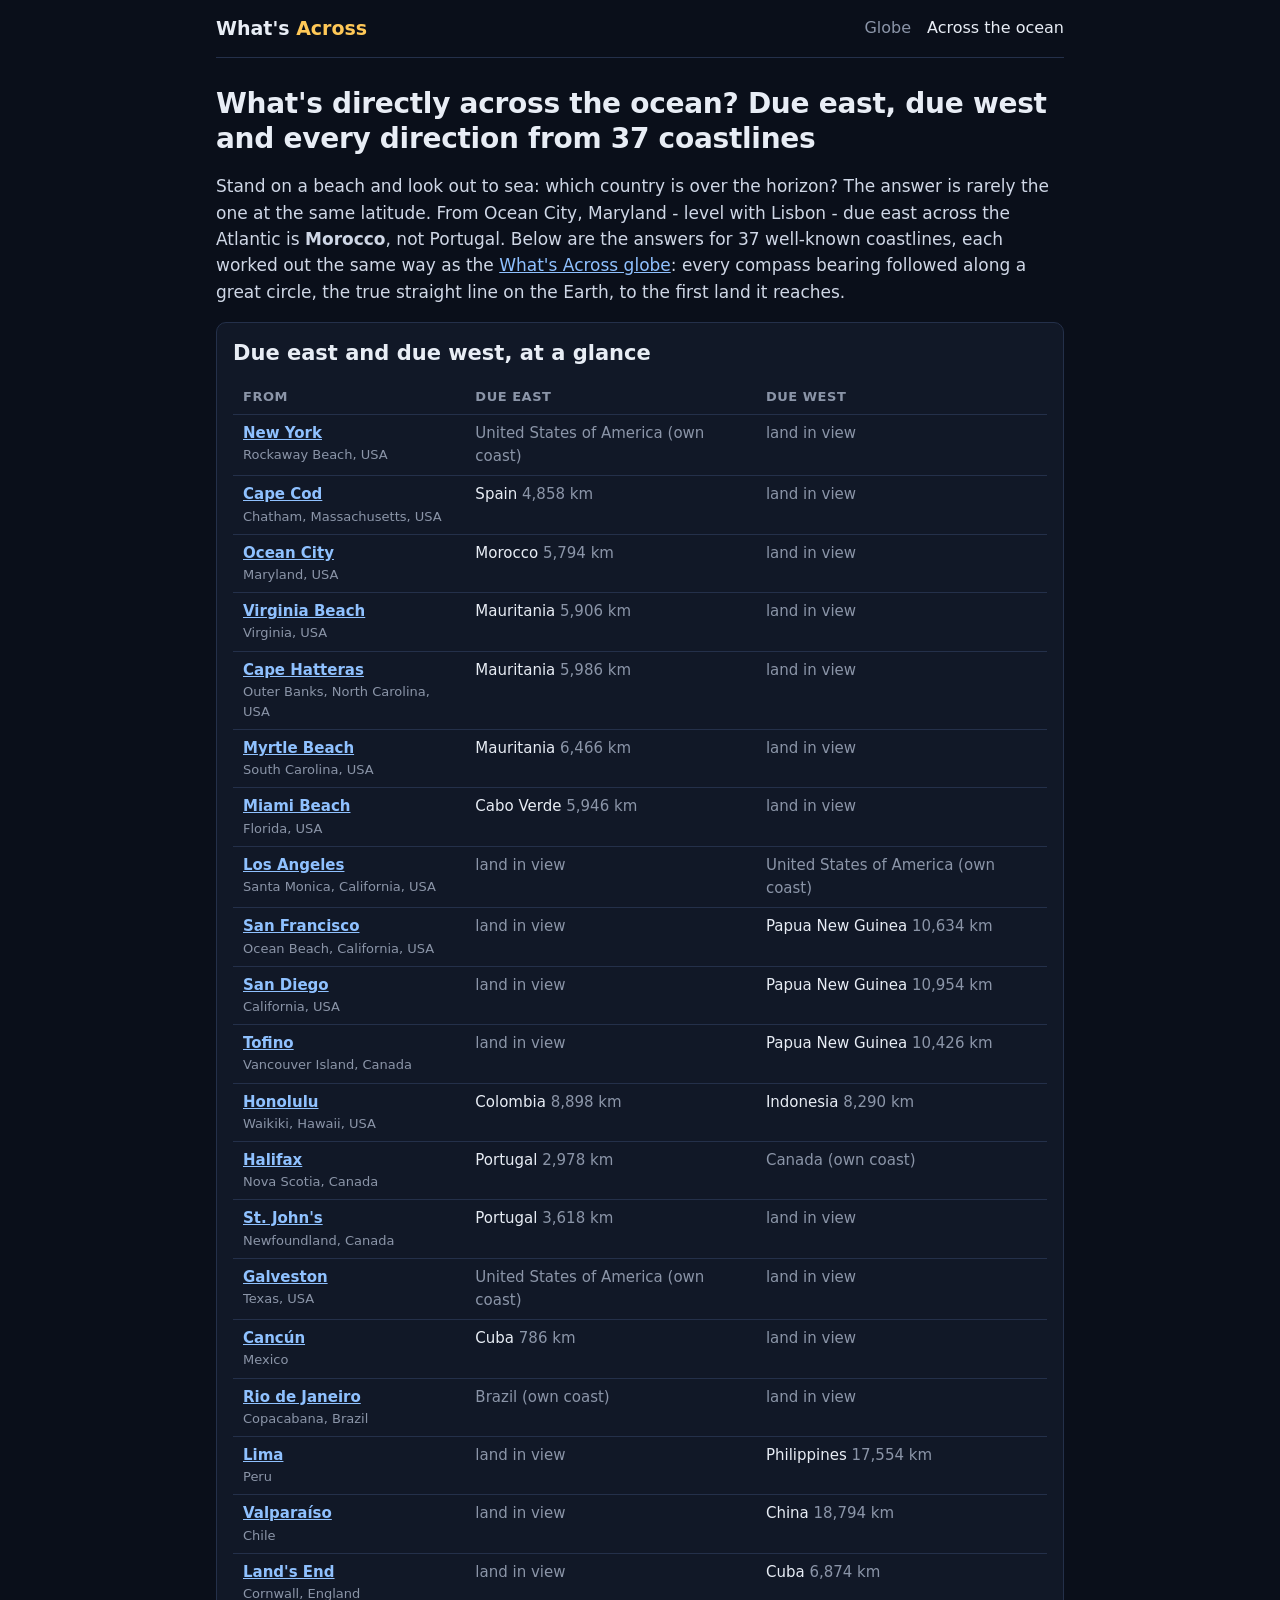
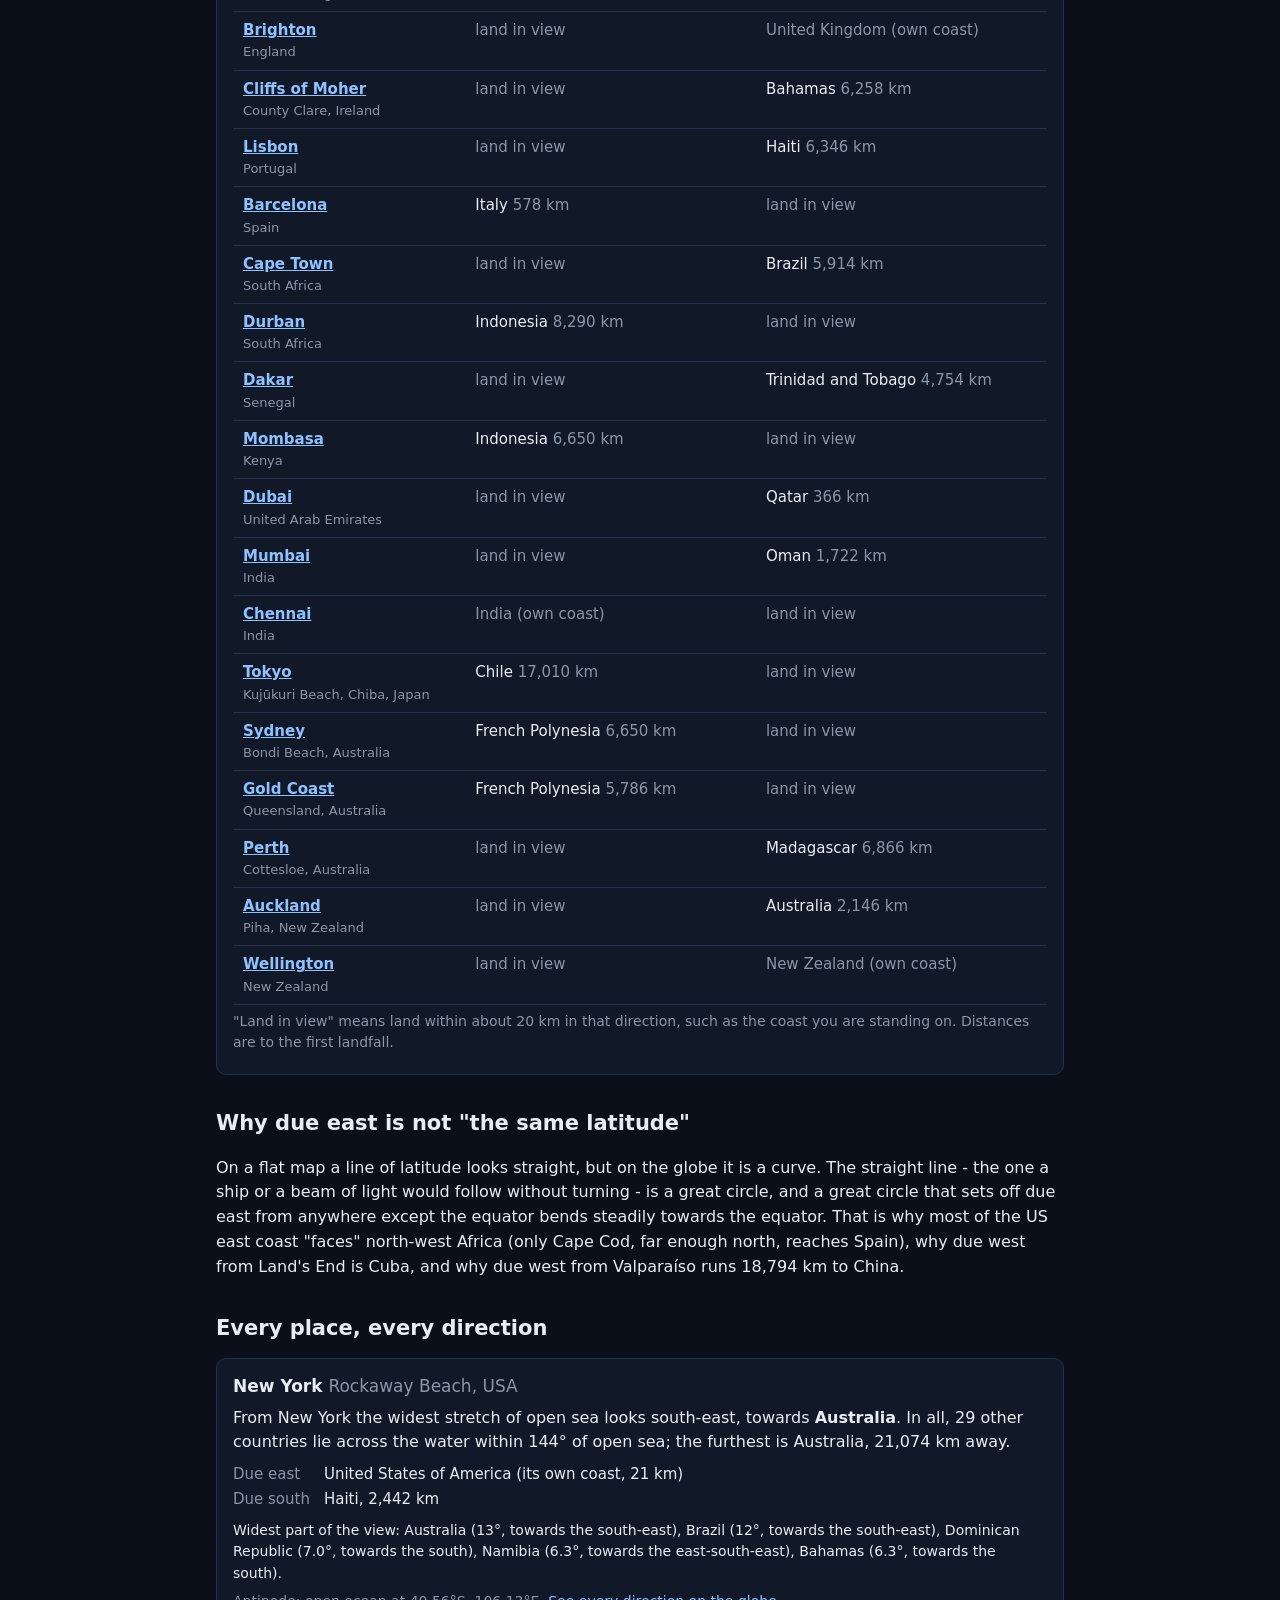
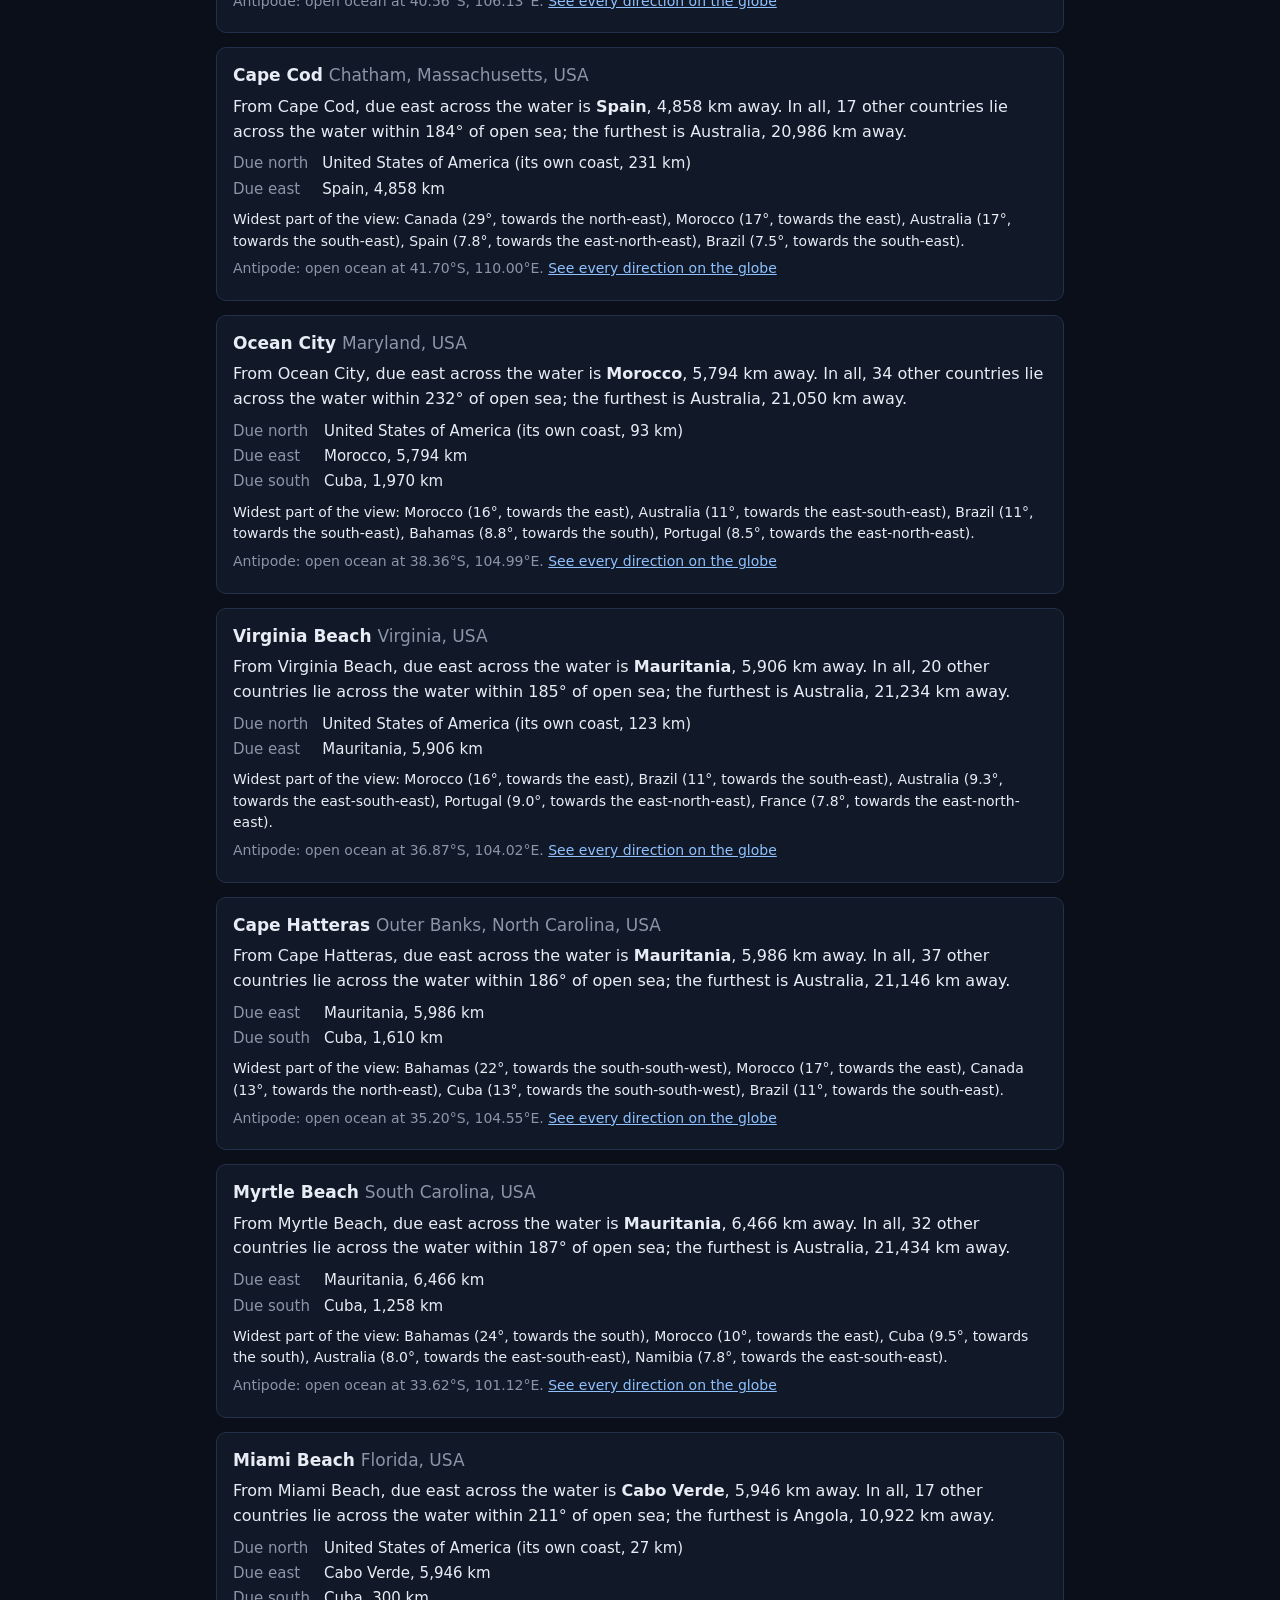
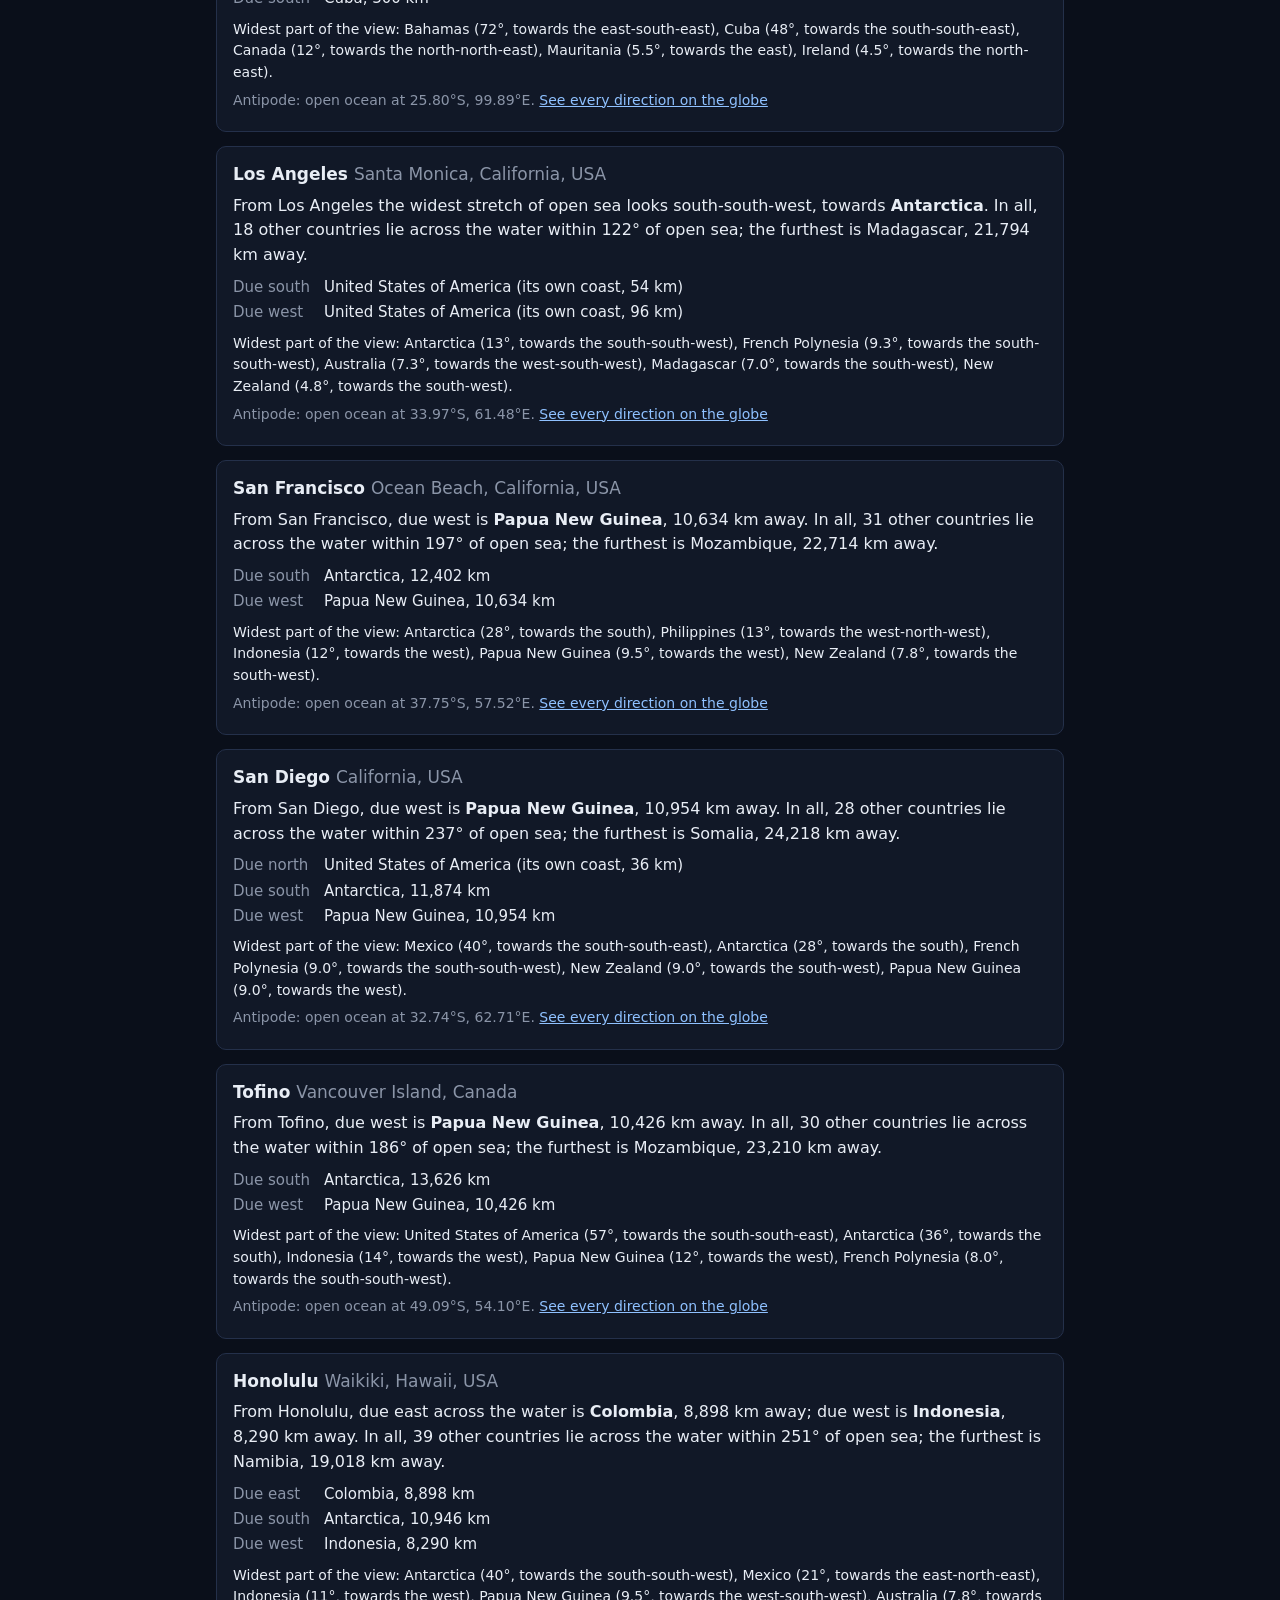
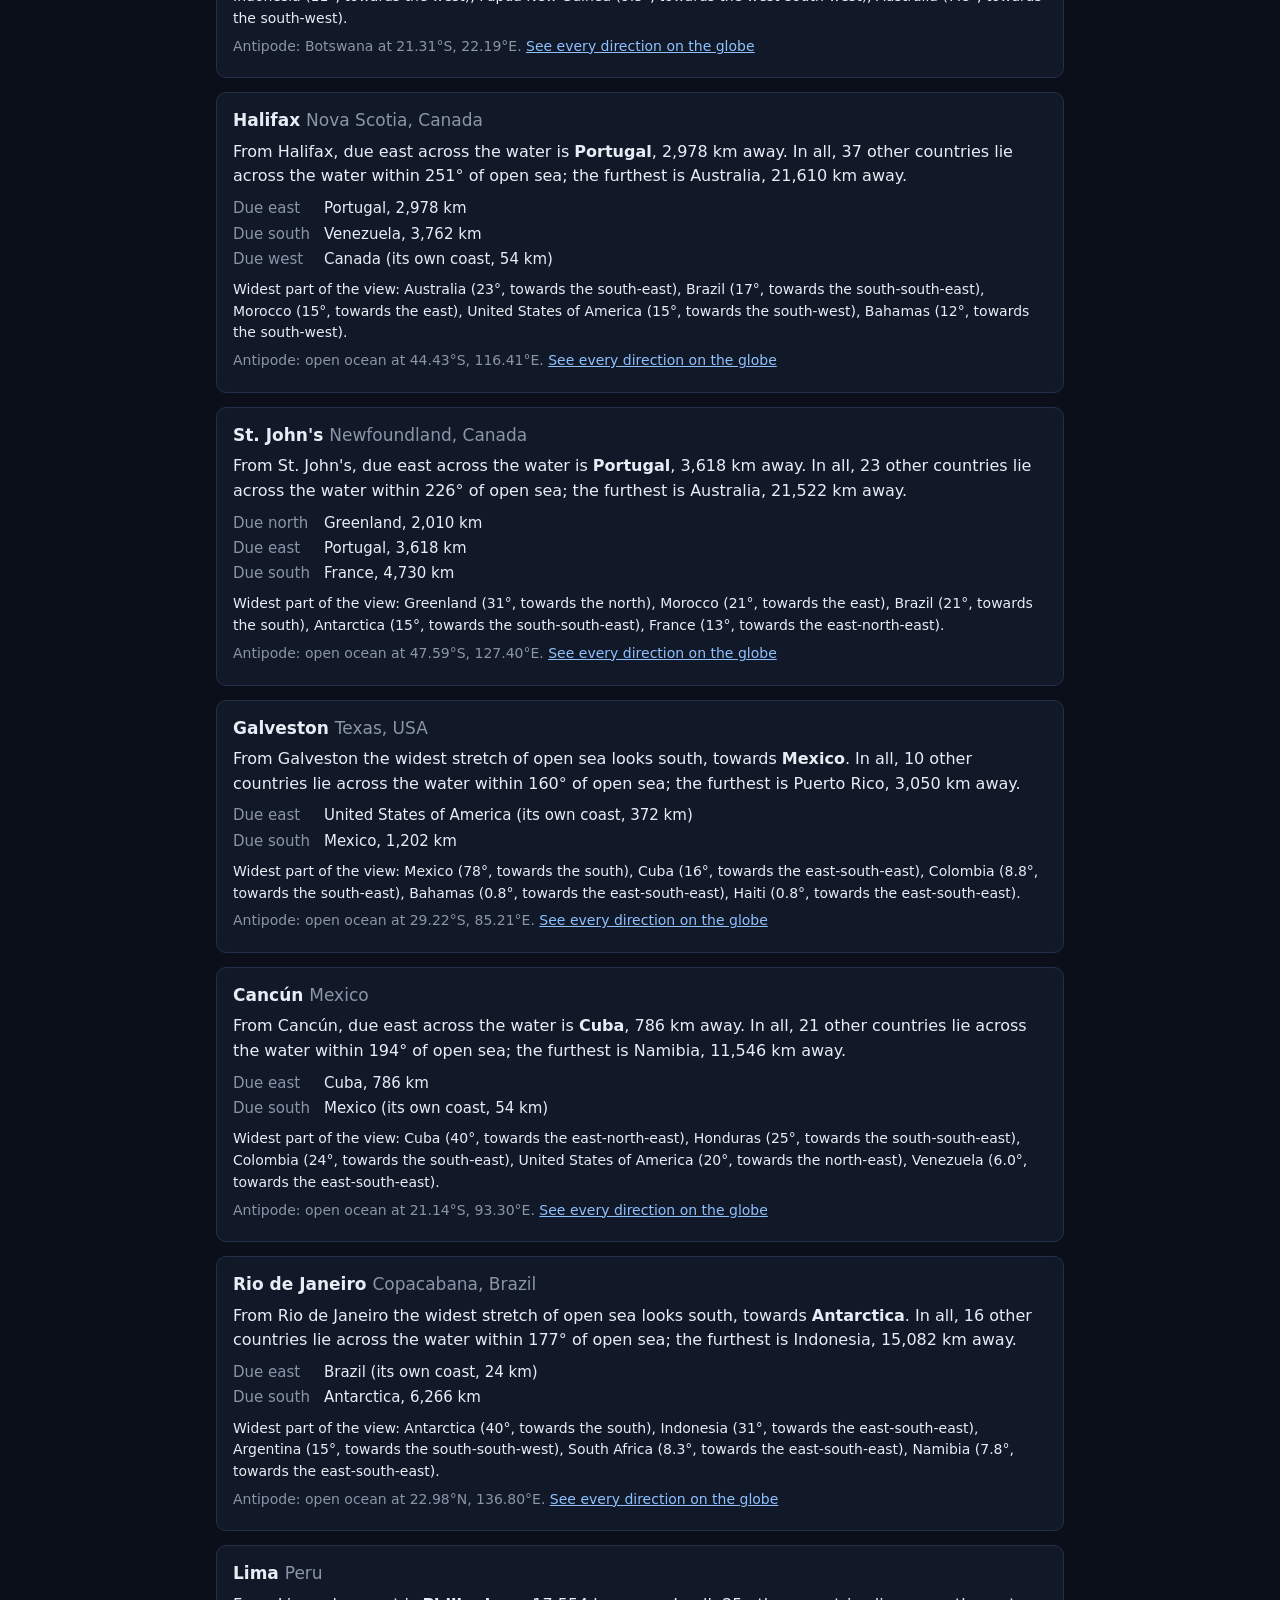
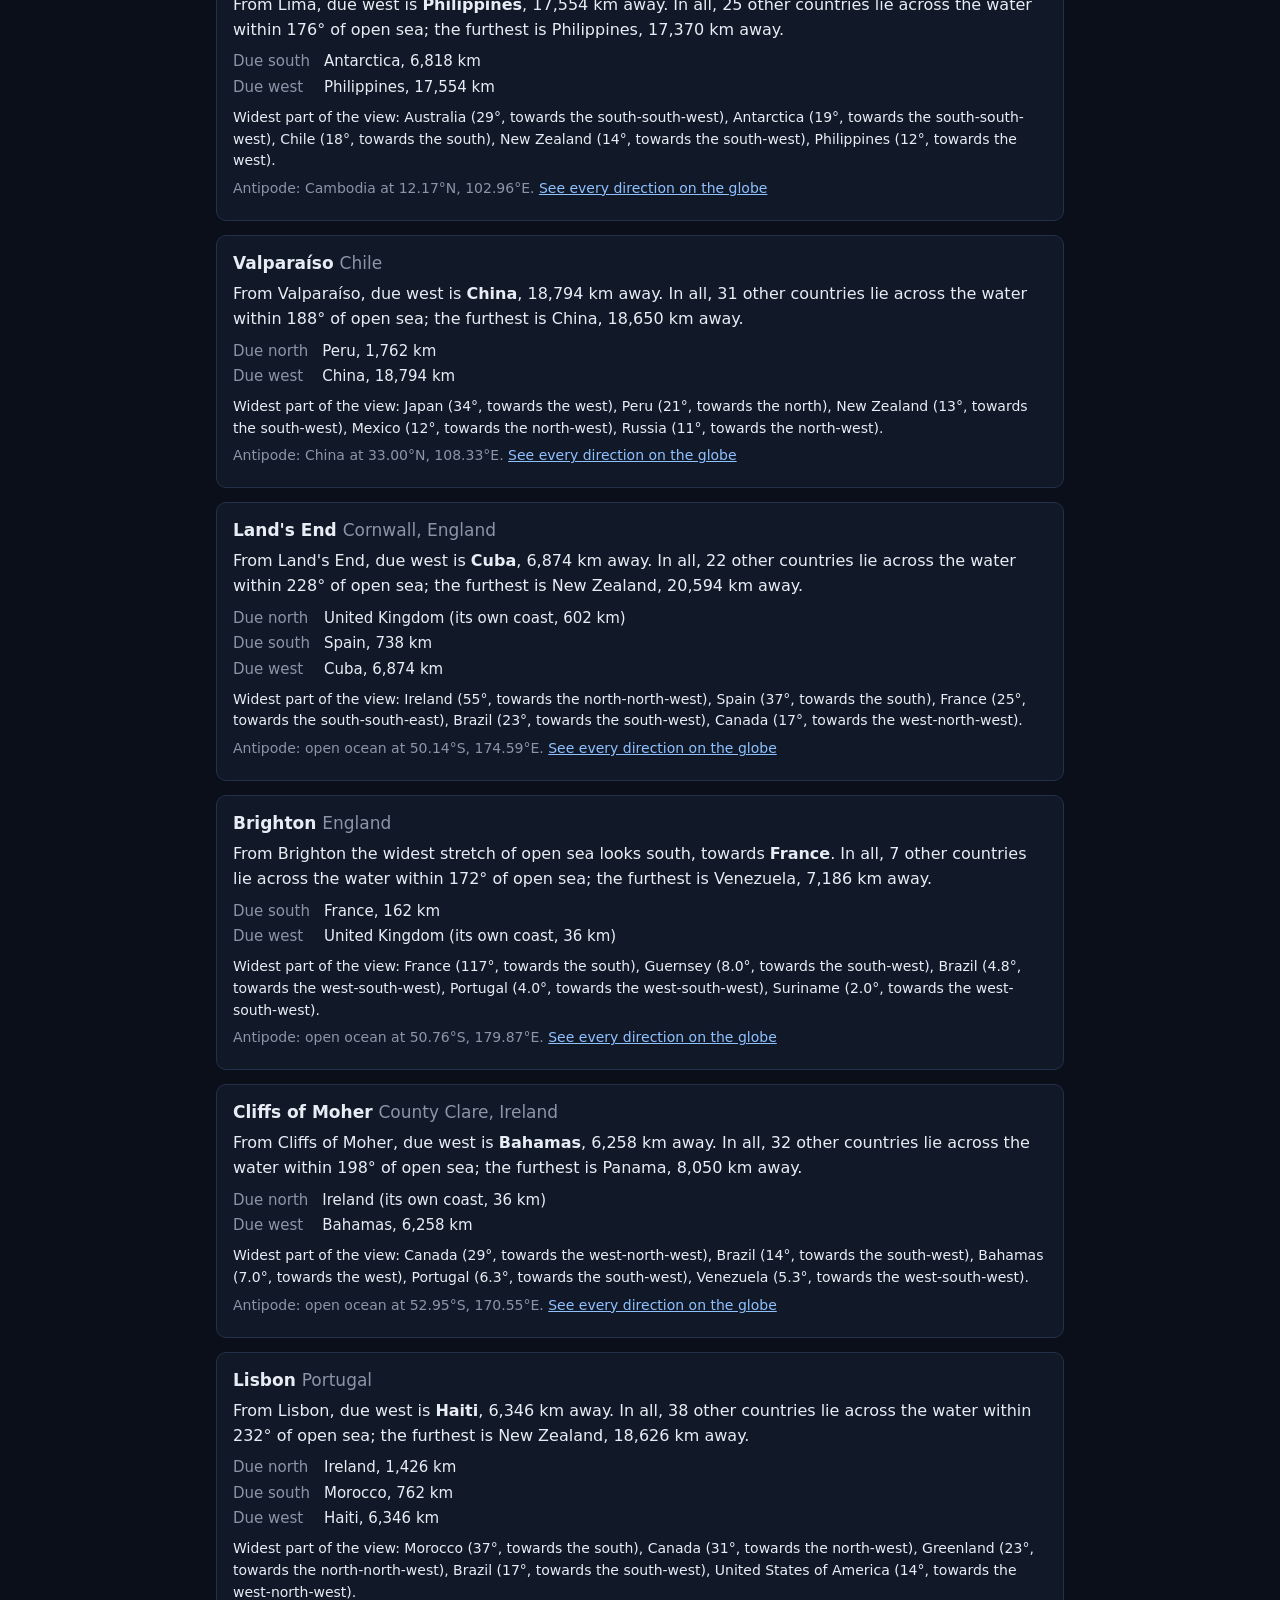
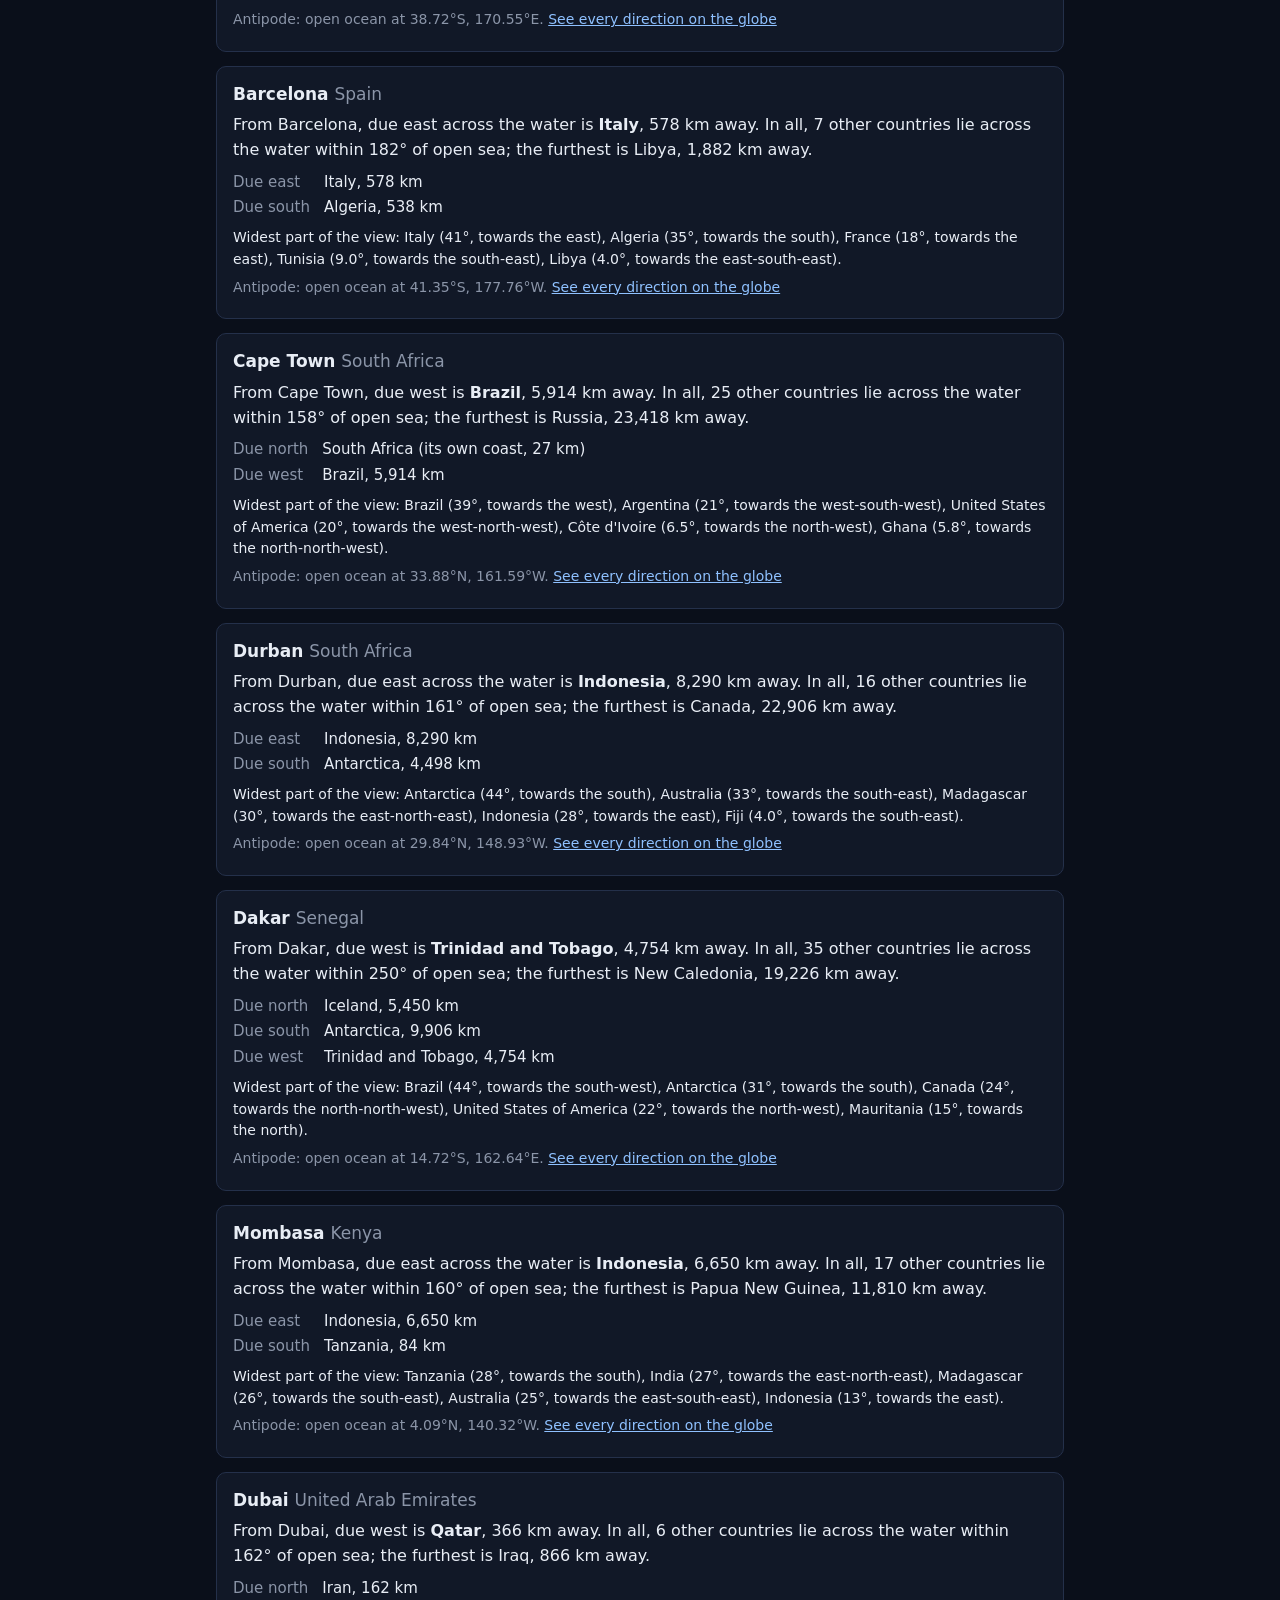
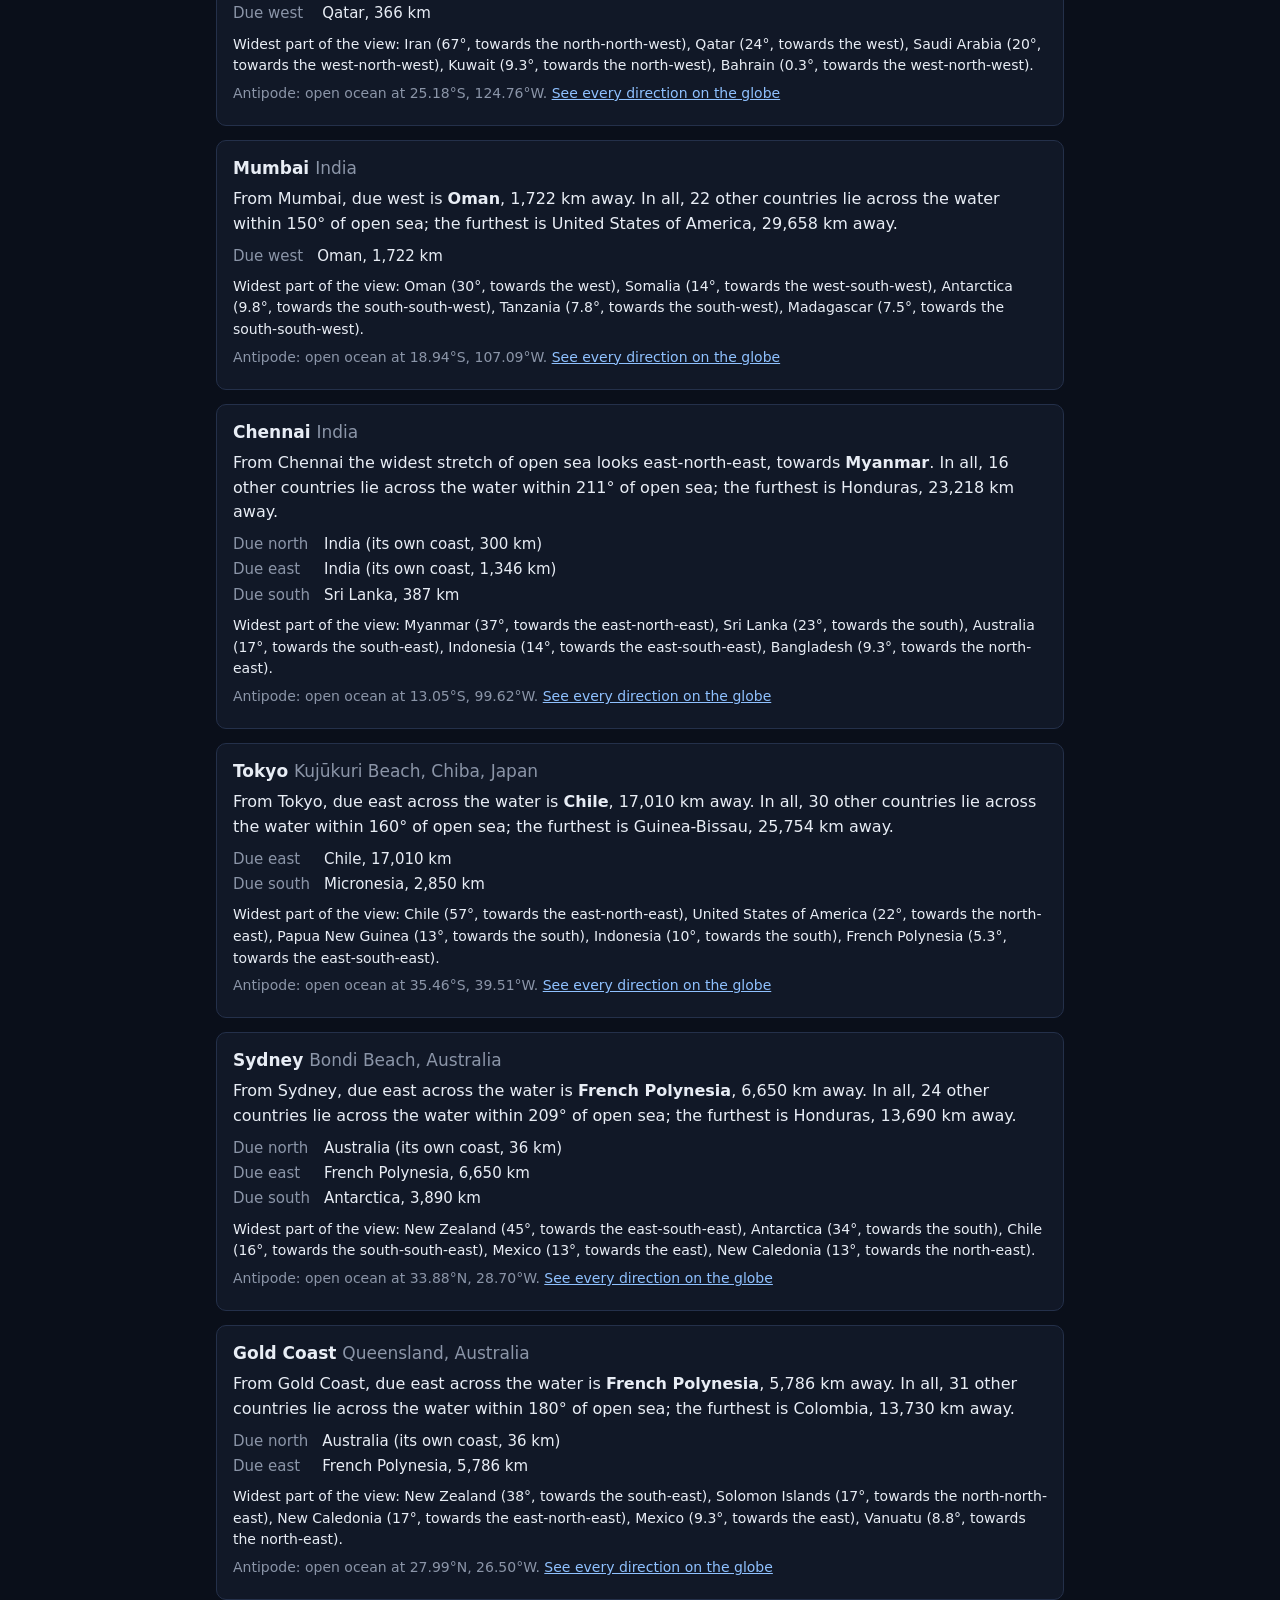
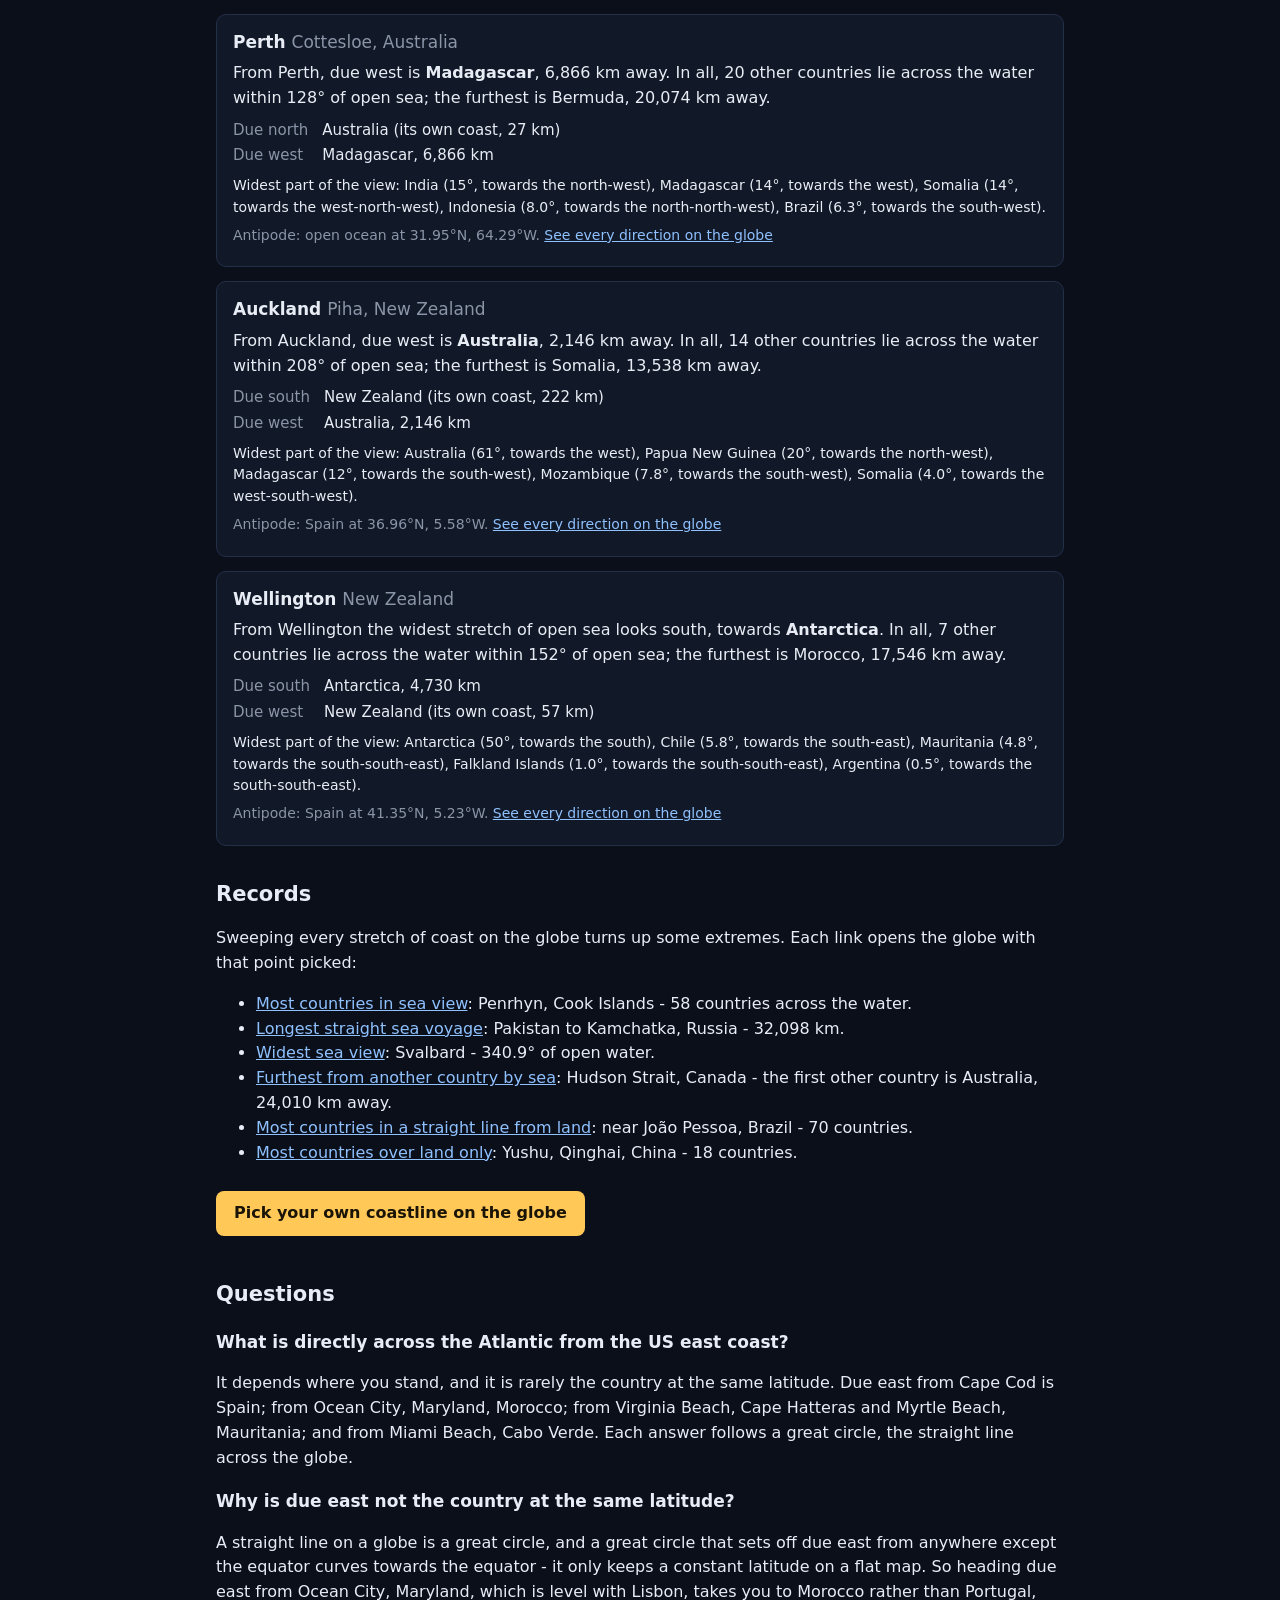
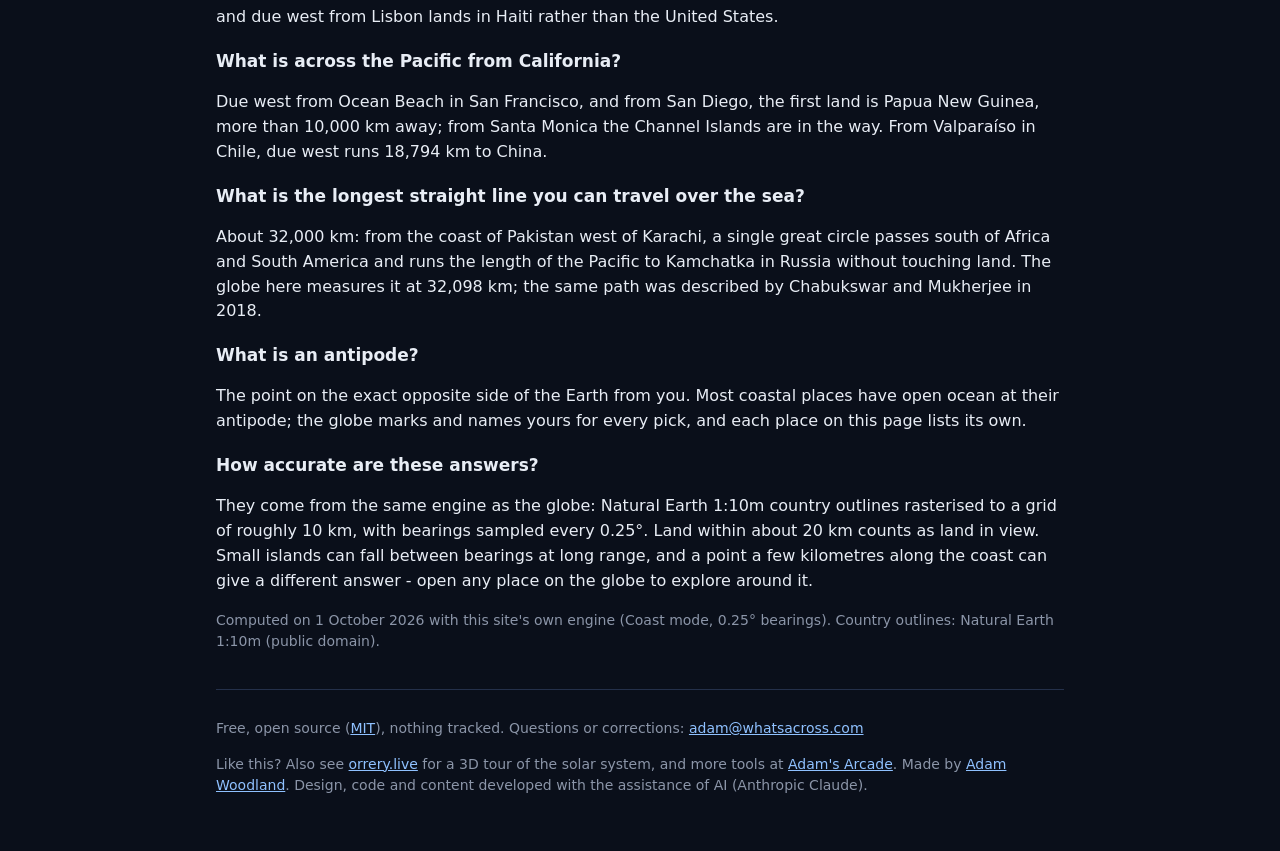
==== commit 6f1025b1: "Rename to What's Across (whatsacross.com) The site moves from nearest.land to whatsacross.com, a nam" ====
--- a/across/index.html
+++ b/across/index.html
@@ -3,20 +3,20 @@
 <head>
 <meta charset="UTF-8">
 <meta name="viewport" content="width=device-width, initial-scale=1.0">
-<title>What's directly across the ocean? 37 coastlines - nearest.land</title>
+<title>What's directly across the ocean? 37 coastlines | What's Across</title>
 <meta name="description" content="What's directly across the ocean from New York, Miami, Lisbon, Cape Town, Sydney and 32 more coastlines: due east, due west and every country across the water.">
 <meta name="robots" content="index, follow">
 <meta name="author" content="Adam Woodland">
 <meta name="theme-color" content="#0a0f1a">
-<link rel="canonical" href="https://nearest.land/across/">
+<link rel="canonical" href="https://whatsacross.com/across/">
 <link rel="icon" href="/favicon.svg" type="image/svg+xml">
 <link rel="apple-touch-icon" href="/apple-touch-icon.png">
 <meta property="og:type" content="article">
-<meta property="og:url" content="https://nearest.land/across/">
-<meta property="og:site_name" content="nearest.land">
+<meta property="og:url" content="https://whatsacross.com/across/">
+<meta property="og:site_name" content="What's Across">
 <meta property="og:title" content="What's directly across the ocean? 37 coastlines answered">
 <meta property="og:description" content="Due east from Ocean City, Maryland is Morocco, not Portugal. What lies across the water from 37 famous coastlines, followed along great circles.">
-<meta property="og:image" content="https://nearest.land/og-image.png">
+<meta property="og:image" content="https://whatsacross.com/og-image.png">
 <meta property="og:locale" content="en_GB">
 <meta name="twitter:card" content="summary_large_image">
 <script type="application/ld+json">
@@ -29,21 +29,21 @@
     {
      "@type": "ListItem",
      "position": 1,
-     "name": "nearest.land",
-     "item": "https://nearest.land/"
+     "name": "What's Across",
+     "item": "https://whatsacross.com/"
     },
     {
      "@type": "ListItem",
      "position": 2,
      "name": "What's directly across the ocean",
-     "item": "https://nearest.land/across/"
+     "item": "https://whatsacross.com/across/"
     }
    ]
   },
   {
    "@type": "Article",
-   "@id": "https://nearest.land/across/",
-   "url": "https://nearest.land/across/",
+   "@id": "https://whatsacross.com/across/",
+   "url": "https://whatsacross.com/across/",
    "headline": "What's directly across the ocean? Due east, due west and every direction from 37 coastlines",
    "description": "What's directly across the ocean from New York, Miami, Lisbon, Cape Town, Sydney and 32 more coastlines: due east, due west and every country across the water.",
    "datePublished": "2026-10-01",
@@ -55,8 +55,8 @@
    },
    "isPartOf": {
     "@type": "WebSite",
-    "name": "nearest.land",
-    "url": "https://nearest.land/"
+    "name": "What's Across",
+    "url": "https://whatsacross.com/"
    },
    "inLanguage": "en-GB"
   },
@@ -92,7 +92,7 @@
      "name": "What is the longest straight line you can travel over the sea?",
      "acceptedAnswer": {
       "@type": "Answer",
-      "text": "About 32,000 km: from the coast of Pakistan west of Karachi, a single great circle passes south of Africa and South America and runs the length of the Pacific to Kamchatka in Russia without touching land. nearest.land measures it at 32,098 km; the same path was described by Chabukswar and Mukherjee in 2018."
+      "text": "About 32,000 km: from the coast of Pakistan west of Karachi, a single great circle passes south of Africa and South America and runs the length of the Pacific to Kamchatka in Russia without touching land. The globe here measures it at 32,098 km; the same path was described by Chabukswar and Mukherjee in 2018."
      }
     },
     {
@@ -121,12 +121,12 @@
 <body>
 <div class="wrap">
 <header class="site">
-	<a class="brand" href="/">nearest<span class="tld">.land</span></a>
+	<a class="brand" href="/">What's <span class="tld">Across</span></a>
 	<nav aria-label="Pages"><a href="/">Globe</a><a href="/across/" aria-current="page">Across the ocean</a></nav>
 </header>
 <main>
 	<h1>What's directly across the ocean? Due east, due west and every direction from 37 coastlines</h1>
-	<p class="lead">Stand on a beach and look out to sea: which country is over the horizon? The answer is rarely the one at the same latitude. From Ocean City, Maryland - level with Lisbon - due east across the Atlantic is <strong>Morocco</strong>, not Portugal. Below are the answers for 37 well-known coastlines, each worked out the same way as the <a href="/">nearest.land globe</a>: every compass bearing followed along a great circle, the true straight line on the Earth, to the first land it reaches.</p>
+	<p class="lead">Stand on a beach and look out to sea: which country is over the horizon? The answer is rarely the one at the same latitude. From Ocean City, Maryland - level with Lisbon - due east across the Atlantic is <strong>Morocco</strong>, not Portugal. Below are the answers for 37 well-known coastlines, each worked out the same way as the <a href="/">What's Across globe</a>: every compass bearing followed along a great circle, the true straight line on the Earth, to the first land it reaches.</p>
 
 	<div class="card">
 		<h2>Due east and due west, at a glance</h2>
@@ -500,17 +500,17 @@
 		<h3>What is across the Pacific from California?</h3>
 		<p>Due west from Ocean Beach in San Francisco, and from San Diego, the first land is Papua New Guinea, more than 10,000 km away; from Santa Monica the Channel Islands are in the way. From Valparaíso in Chile, due west runs 18,794 km to China.</p>
 		<h3>What is the longest straight line you can travel over the sea?</h3>
-		<p>About 32,000 km: from the coast of Pakistan west of Karachi, a single great circle passes south of Africa and South America and runs the length of the Pacific to Kamchatka in Russia without touching land. nearest.land measures it at 32,098 km; the same path was described by Chabukswar and Mukherjee in 2018.</p>
+		<p>About 32,000 km: from the coast of Pakistan west of Karachi, a single great circle passes south of Africa and South America and runs the length of the Pacific to Kamchatka in Russia without touching land. The globe here measures it at 32,098 km; the same path was described by Chabukswar and Mukherjee in 2018.</p>
 		<h3>What is an antipode?</h3>
 		<p>The point on the exact opposite side of the Earth from you. Most coastal places have open ocean at their antipode; the globe marks and names yours for every pick, and each place on this page lists its own.</p>
 		<h3>How accurate are these answers?</h3>
 		<p>They come from the same engine as the globe: Natural Earth 1:10m country outlines rasterised to a grid of roughly 10 km, with bearings sampled every 0.25°. Land within about 20 km counts as land in view. Small islands can fall between bearings at long range, and a point a few kilometres along the coast can give a different answer - open any place on the globe to explore around it.</p>
 	</section>
 
-	<p class="small muted">Computed on 1 October 2026 with nearest.land's own engine (Coast mode, 0.25° bearings). Country outlines: Natural Earth 1:10m (public domain).</p>
+	<p class="small muted">Computed on 1 October 2026 with this site's own engine (Coast mode, 0.25° bearings). Country outlines: Natural Earth 1:10m (public domain).</p>
 </main>
 <footer class="site">
-	<p>Free, open source (<a href="/LICENSE">MIT</a>), nothing tracked. Questions or corrections: <a href="mailto:adam@nearest.land">adam@nearest.land</a></p>
+	<p>Free, open source (<a href="/LICENSE">MIT</a>), nothing tracked. Questions or corrections: <a href="mailto:adam@whatsacross.com">adam@whatsacross.com</a></p>
 	<p>Like this? Also see <a href="https://orrery.live/">orrery.live</a> for a 3D tour of the solar system, and more tools at <a href="https://games.adamwoodland.com/">Adam's Arcade</a>. Made by <a href="https://adamwoodland.com/">Adam Woodland</a>. Design, code and content developed with the assistance of AI (Anthropic Claude).</p>
 </footer>
 </div>
--- a/guide.css
+++ b/guide.css
@@ -1,4 +1,4 @@
-/* Text pages for nearest.land (/across/). Same palette as the globe (styles.css). */
+/* Text pages for whatsacross.com (/across/). Same palette as the globe (styles.css). */
 :root {
   --bg: #0a0f1a;
   --panel: #111827;
